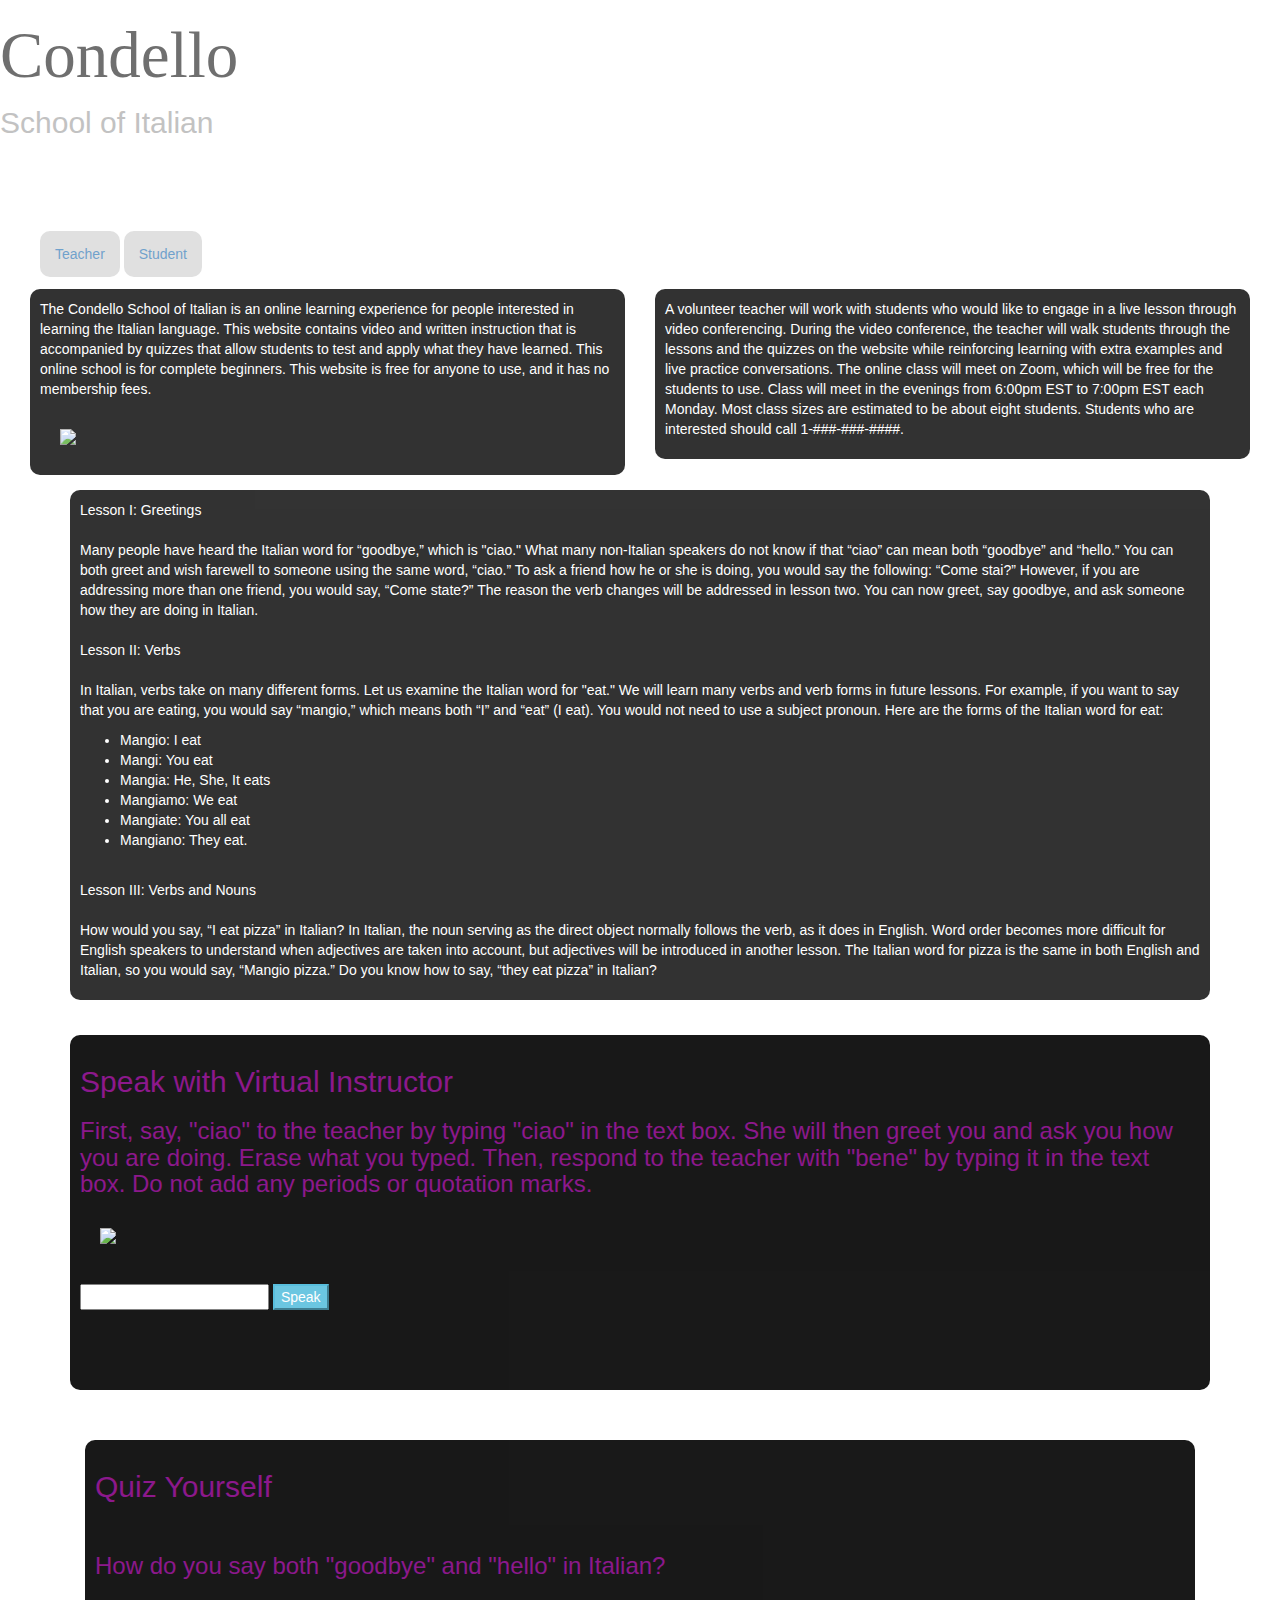
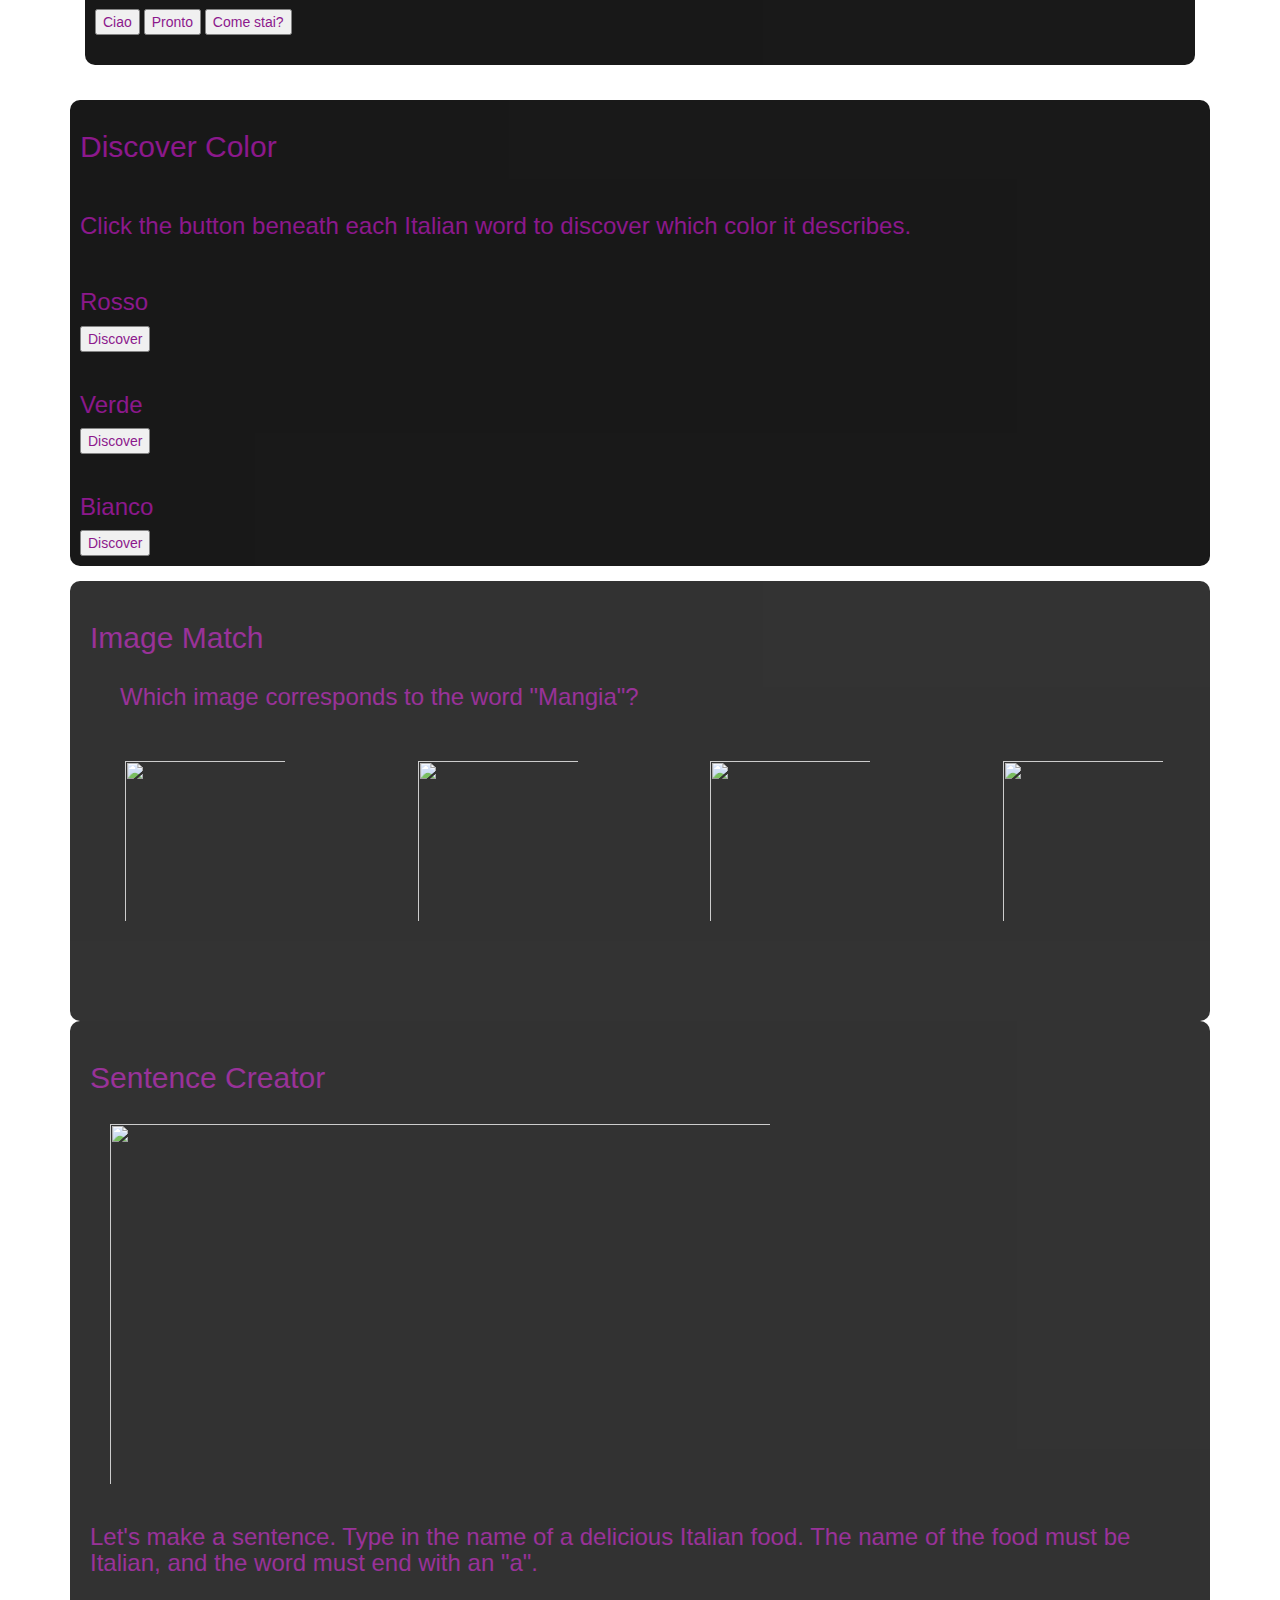
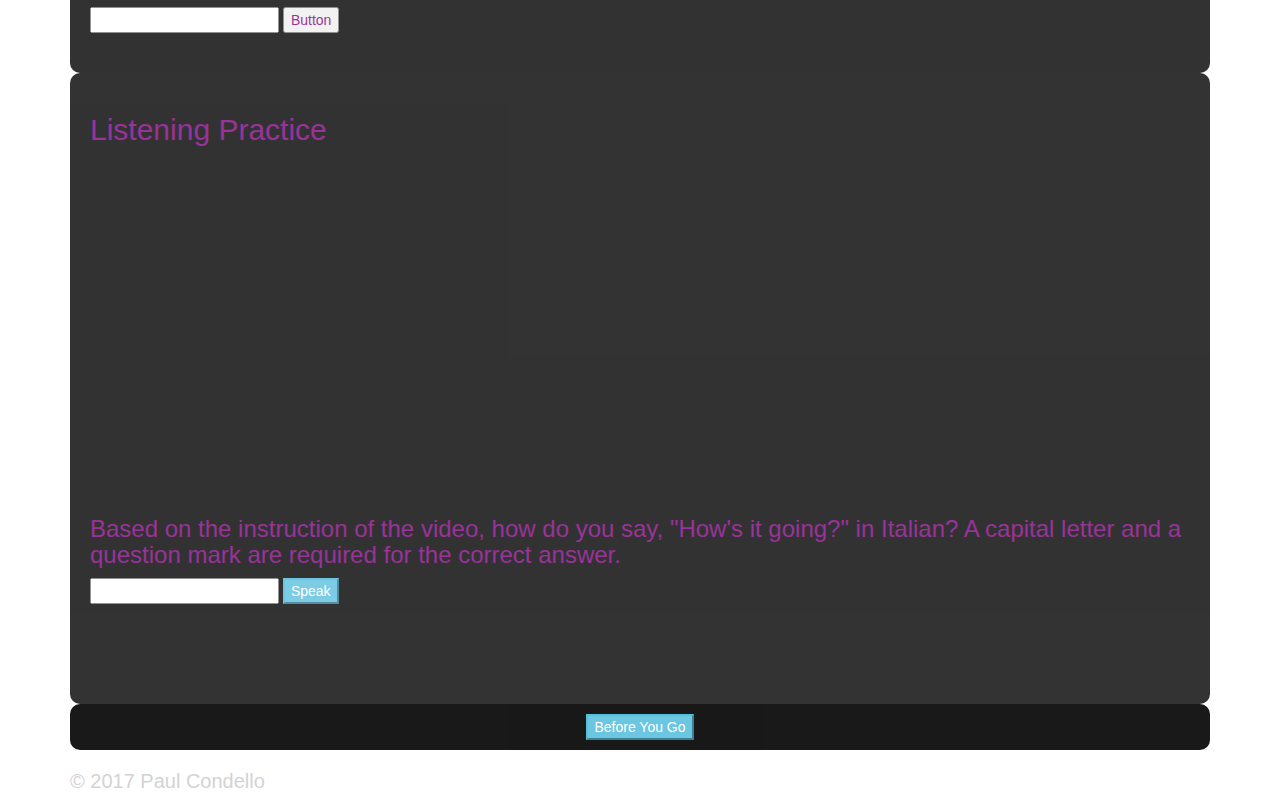
==== studentpage.html @ 4e6938ff "Update studentpage.html" ====
<!DOCTYPE html>
<html>
<head>
<link rel = "stylesheet" href = "https://maxcdn.bootstrapcdn.com/bootstrap/3.3.7/css/bootstrap.min.css">
<link rel = "stylesheet" href ="css/studentpageStyle.css">
<script src = "virtual.js"></script>
<script src = "responses.js"></script>
</head>
<!--Background -->
<body background = "http://maxpixel.freegreatpicture.com/static/photo/1x/Venezia-Italy-Venice-Carnival-Venetian-Mask-Mask-1984724.jpg" >

<!--Title-->
<h1>Condello</h1>

<p style = 
"font-size: 30px; color: darkgrey; opacity: .7; margin-bottom: 100px"> 
School of Italian</p>

<!--Menu-->
<ul id = "menu" style = "margin-bottom: 25px">
<li><a href="index.html">Teacher</a></li>
<li><a href="studentpage.html">Student</a></li>
</ul>

<!--Intro and Bootstrap-->
<div class = "container-fluid">

<div class = "col-xs-6">
<div class = "intro">

<p> The Condello School of Italian is an online learning experience for people interested in learning the Italian language.  
This website contains video and written instruction that is accompanied by quizzes that allow students to test and apply what 
they have learned.  This online school is for complete beginners.  This website is free for anyone to use, and it has no membership 
fees.  </p> <img src = "https://www.goodfreephotos.com/albums/italy/venice/canals-of-venice-at-dusk.jpg" class="img-responsive" />
</div>
</div>

<!--Second Part of Intro-->
<div class = "col-xs-6"> 
<div class = "intro">
<p>A volunteer teacher will work with students who would like to engage in a live lesson through video conferencing.  During the 
video conference, the teacher will walk students through the lessons and the quizzes on the website while reinforcing learning with 
extra examples and live practice conversations.  The online class will meet on Zoom, which will be free for the students to use.  
Class will meet in the evenings from 6:00pm EST to 7:00pm EST each Monday.  Most class sizes are estimated to be about eight students. 
Students who are interested should call 1-###-###-####. </p>

</div>
</div>

<!--Maine Section-->
<div class ="container">
<div class= "row">
<div class ="col-xs-12">
<div class = "main">
<p>
Lesson I: Greetings<br><br>

Many people have heard the Italian word for “goodbye,” which is "ciao."  What many non-Italian speakers do not know if that 
“ciao” can mean both “goodbye” and “hello.” You can both greet and wish farewell to someone using the same word, “ciao.” 
To ask a friend how he or she is doing, you would say the following: “Come stai?” However, if you are addressing more than one friend, 
you would say, “Come state?”  The reason the verb changes will be addressed in lesson two.  You can now greet, say goodbye, and 
ask someone how they are doing in Italian.
<br><br>
Lesson II: Verbs<br><br>
In Italian, verbs take on many different forms.  Let us examine the Italian word for "eat."  We will learn many verbs and verb forms in 
future lessons. For example, if you want to say that you are eating, you would say “mangio,” which means both “I” and “eat” 
(I eat).  You would not need to use a subject pronoun.  Here are the forms of the Italian word for eat:
<ul>
<li>Mangio: I eat</li>
<li>Mangi: You eat</li>
<li>Mangia: He, She, It eats</li>
<li>Mangiamo: We eat</li>
<li>Mangiate: You all eat</li>
<li>Mangiano: They eat. </li>
</ul>
<br>
<p>
Lesson III: Verbs and Nouns<br><br>
How would you say, “I eat pizza” in Italian?  In Italian, the noun serving as the direct object normally follows the verb, as it does
in English.  Word order becomes more difficult for English speakers to understand when adjectives are taken into account, but adjectives
will be introduced in another lesson.  The Italian word for pizza is the same in both English and Italian, so you would say, “Mangio
pizza.”  Do you know how to say, “they eat pizza” in Italian?
</p>
</div>

<br>
  
<!--Add Virtual Teacher-->  
<div class = "virtualBackground">  
<h2>Speak with Virtual Instructor</h2>
<h3>First, say, "ciao" to the teacher by typing "ciao" in the text box.  She will then greet you and ask you how you are doing.  
Erase what you typed.  Then, respond to the teacher with "bene" by typing it in the text box. Do not add any periods or quotation 
marks. </h3>
<img src = "http://www.fadedindustry.com/wp-content/uploads/2013/10/venetian-masks-640x360.jpg">
<br><br>
<input type = "text" id = "speakItalian">
<button class = "btn-info" onclick = "italianTeacher()">Speak</button> 
<br><br>
<p class = "responseSpace" id = "italianResponse"></p> 
<br><br>  
</div>  
  
<br>
 
<!--Quizz-->
<div class = "quiz">
<h2>Quiz Yourself</h2>
<br>
<h3> How do you say both "goodbye" and "hello" in Italian? </h3>
<br>
<button onclick = "correct()">Ciao</button>
<button onclick = "incorrect()">Pronto</button>
<button onclick = "incorrect()">Come stai?</button>  
<h2 id = "quizoneresponse"></h2>  
</div> 

<br>  

<!--Discover Color-->
<div class ="display">
<h2>Discover Color</h2>
<br>
<h3>Click the button beneath each Italian word to discover which color it describes.</h3>
<br>
 
<h3 id = "rosso"> Rosso</h3>
<button onclick = "colorDisplay()"> Discover </button>
  
<br><br>
 
<h3 id ="verde"> Verde</h3>
<button onclick = "colorDisplay2()"> Discover </button>

<br><br>
  
<h3 id ="bianco"> Bianco</h3>
<button onclick = "colorDisplay3()"> Discover </button>
</div> 
  
<!--Image Match App-->

<!--Add app background-->
<div class = "matchBackground">

<!--Implement Bootstrap-->
<h2 class= "matchAppHead" >  Image Match  </h2>
<h3 class ="matchApp"> Which image corresponds to the word "Mangia"?  </h3>

<div class = "container">
<div class = "row">

<!--Image Option I-->
<div class ="col-md-3">
<img src = "https://c1.staticflickr.com/5/4074/4894709118_d04583a76a_b.jpg" 
onclick ="rightImage()" class = "imageShave" width = "200" height = "200">
</div>

<!--Image Option II-->
<div class ="col-md-3">
<img src = "https://encrypted-tbn0.gstatic.com/images?q=tbn:ANd9GcR8nucgeQ3sptm8v2R2XrAvJeRznwWcS06y8Vkl75nxJdYUMI-sYg" 
onclick ="wrongImage()" class = "imageShave" width = "200" height = "200">
</div>

<!--Image Option III-->
<div class ="col-md-3">
<img src = "https://upload.wikimedia.org/wikipedia/en/f/fb/Vespa_sprint_150.jpg" 
onclick ="wrongImage()" class = "imageShave" width = "200" height = "200">
</div>

<!--Image Option IV-->
<div class ="col-md-3">
<img src = "https://upload.wikimedia.org/wikipedia/commons/6/6a/Alberobello_trulli.JPG"  
onclick ="wrongImage()" class = "imageShave" width = "200" height = "200">
</div>

</div> <!--div for row-->
</div><!--div for container-->

<!--Display answer-->
<h2 class ="matchApp" id = "answer" ></h2>

</div><!--div for background-->

<!--End of Image Match app-->  
  
  
<!--Sentence Creator-->
<div class = "sentenceCBack">

<!--Heading-->
<h2>Sentence Creator</h2>

<!--Add image-->
<img src = "https://upload.wikimedia.org/wikipedia/commons/thumb/1/10/Hot_pizza.jpg/1024px-Hot_pizza.jpg" width="700" height = "400">

<!--Add instructions-->
<h3>Let's make a sentence.  Type in the name of a delicious Italian food.  The name of the food must be Italian, and the word must end with an "a".</h3>

<br>

<!--Create element to accept input-->
<input type = "text" id = "foodInput"></input>

<button onclick = "sentenceCreation()">Button</button>

<br>

<!--Display answer-->
<h3 id = "answerConnect"></h3>

</div>

<!--End of Sentence Match app-->

 <!--Add Listening Practice app-->
<div class = "videoCenter2">

<!--Add heading-->
<h2>Listening Practice</h2>
<br>
<iframe  width="560" height="315" src="https://www.youtube.com/embed/7b-ij97TsVQ" frameborder="0" allowfullscreen></iframe>

<!--Add instructions-->
<h3>Based on the instruction of the video, how do you say, "How's it going?" in Italian?
A capital letter and a question mark are required for the correct answer.</h3>

<!--Add an input box-->
<input type = "text" id = "speakItalian2">
<button class = "btn-info" onclick = "italianTeacher2()">Speak</button> 
<br><br>

<!--Display answer-->
<h2 class = "responseSpace" id = "italianResponse2"></h2> 
<br><br>  
</div>

<!--End of Listening Practice app--> 
  
<!--Before You Go-->  
<div class =" displayButton">
<button class ="btn-info" onclick = "beforeYouGo()">Before You Go</button>
</div>   
  
<!--Add footer.-->
<h2 id = "container5" style = "color: lightgrey; font-size: 20px"> &copy 2017 Paul Condello</h2>   
  
</body>
</html>
---- css/studentpageStyle.css ----
a:link{
  text-decoration:none;
}

a:hover{
  color:purple;
}

ul#menu li {
  display: inline;
  background-color:lightgrey;
  border-radius: 10px;
  text-decoration:none;
  color:black;  
  opacity: .7;
  padding: 15px;
  
}

h1  { 
    opacity: .7;
    font-family: Garamond;
    font-size: 65px;  
    }
    
.intro {
        background-color: black;
        color: white;
        opacity: .8;
        border-radius: 10px;  
        padding: 10px;
        margin-bottom: 15px;
}

img {
  border-radius: 10px;
  padding: 20px;  
}

.main {
        background-color: black;
        color: white;
        opacity: .8;
        border-radius: 10px;  
        padding: 10px;  
        margin-bottom: 15px;     
}

.quiz {
        background-color: black;
        color: purple;
        opacity: .9;
        border-radius: 10px;  
        padding: 10px; 
        margin:15px;
        
}

.virtualBackground {
        background-color: black;
        color: purple;
        opacity: .9;
        border-radius: 10px;  
        padding: 10px;
        margin-bottom: 15px;
}

.display {
        background-color: black;
        color: purple;
        opacity: .9;
        border-radius: 10px;  
        padding: 10px;
        margin-bottom: 15px;
}

.displayButton {
        text-align: center;
        display: block;
        width: 100%;
        background-color: black;
        color: purple;
        opacity: .9;
        border-radius: 10px;  
        padding: 10px;
        margin-bottom: 15px;
}

.matchApp {
        padding: 20px;          
        color:purple;
        margin: 10px;
}

.matchAppHead {         
        color:purple;
}

.imageShave {
        border-radius: 10px;
}

.matchBackground {
        background-color: black;
        opacity: .8;
        padding: 20px;
        border-radius: 10px;
}
.sentenceCBack {
        color: purple;
        background-color: black;
        opacity: .8;
        padding: 20px;
        border-radius: 10px;
}

.videoCenter2 {
        display: block;
        color: purple;
        margin: 0 auto; 
        padding: 20px; 
        background-color: black;
        opacity: .8;
        padding: 20px;
        border-radius: 10px;
}
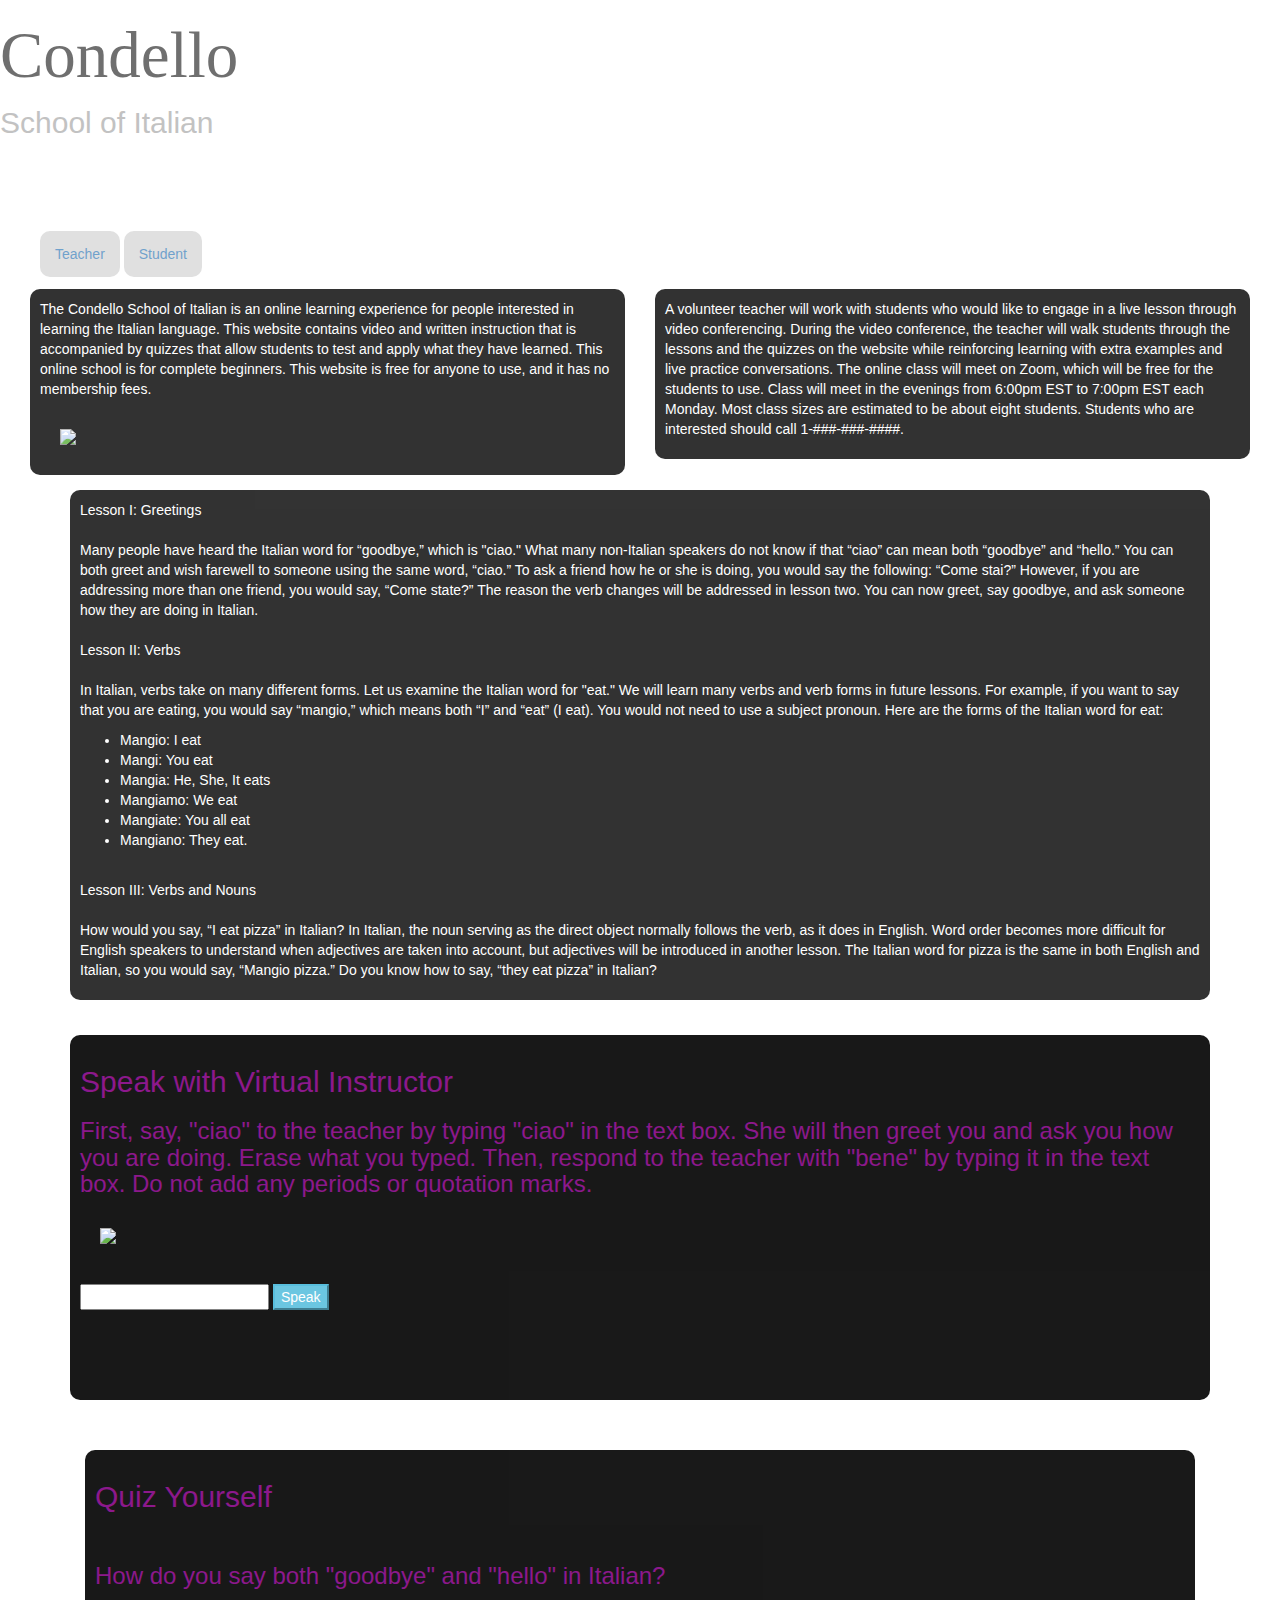
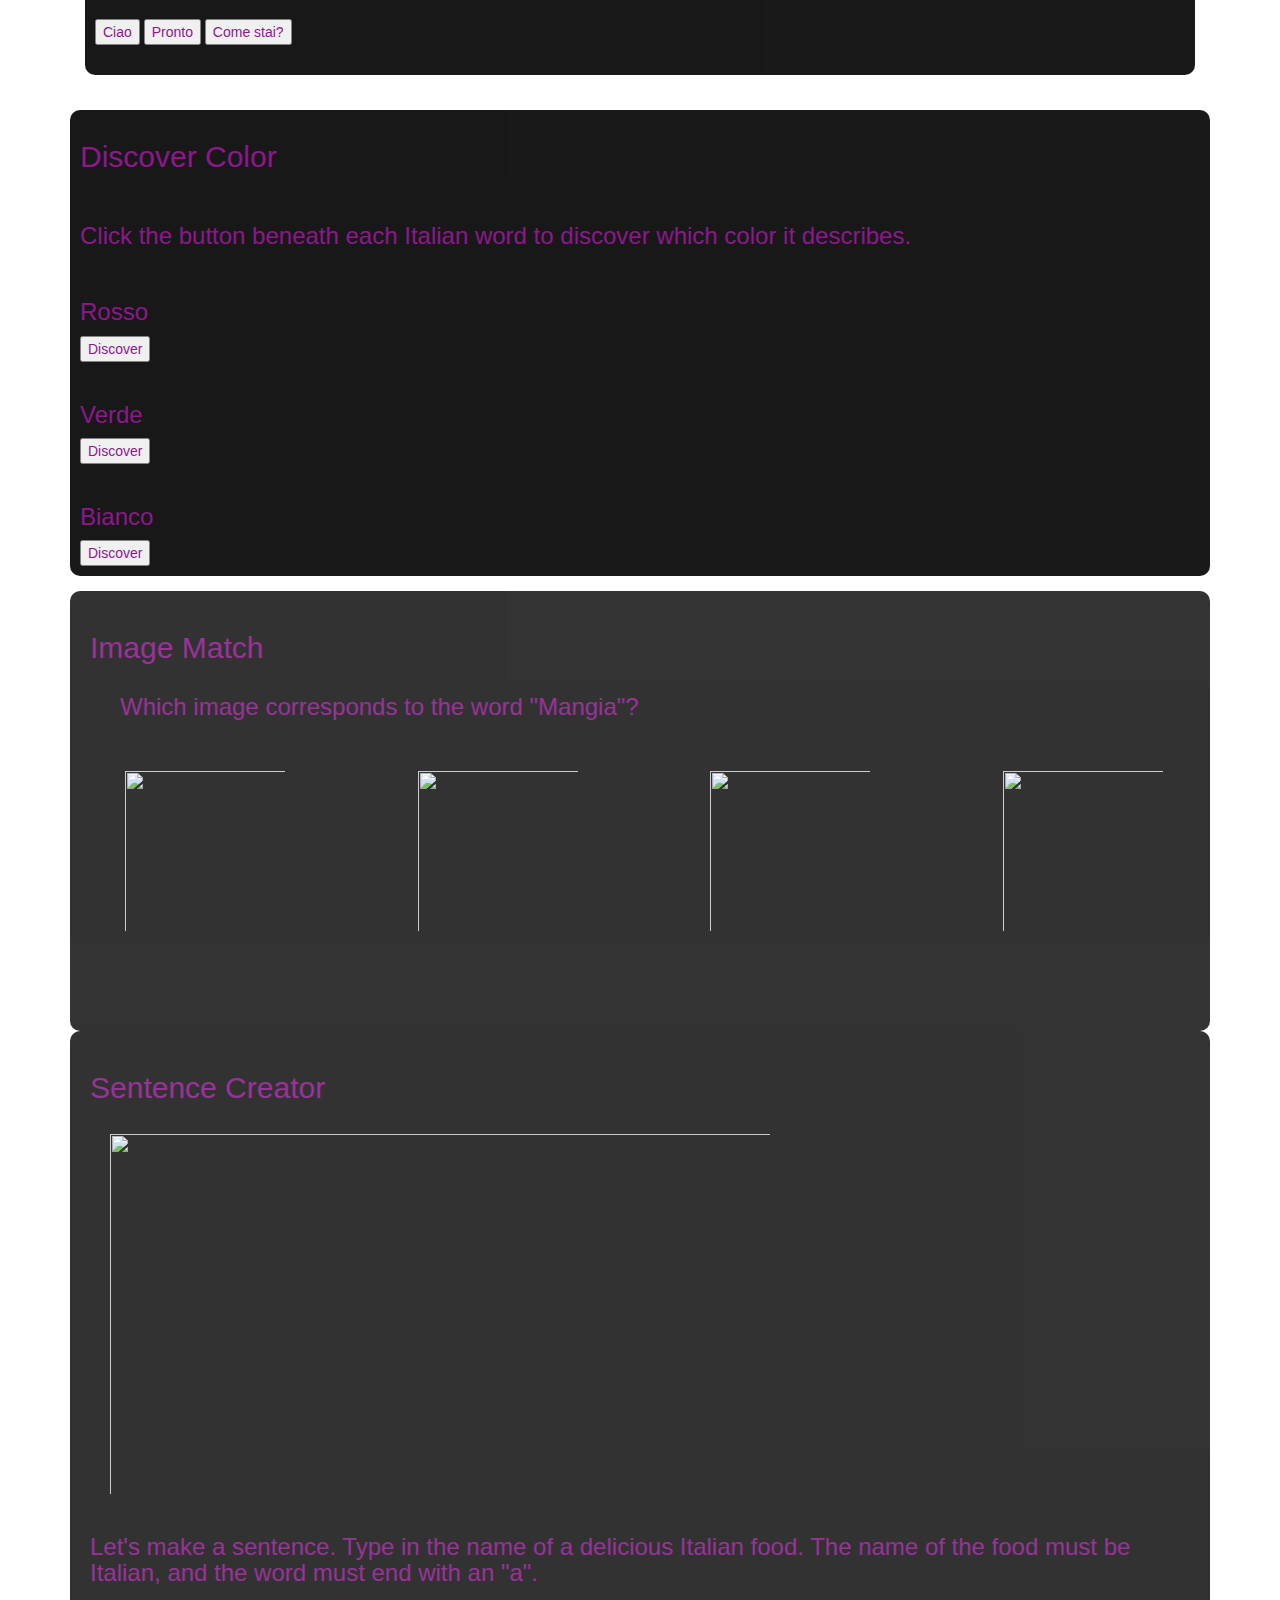
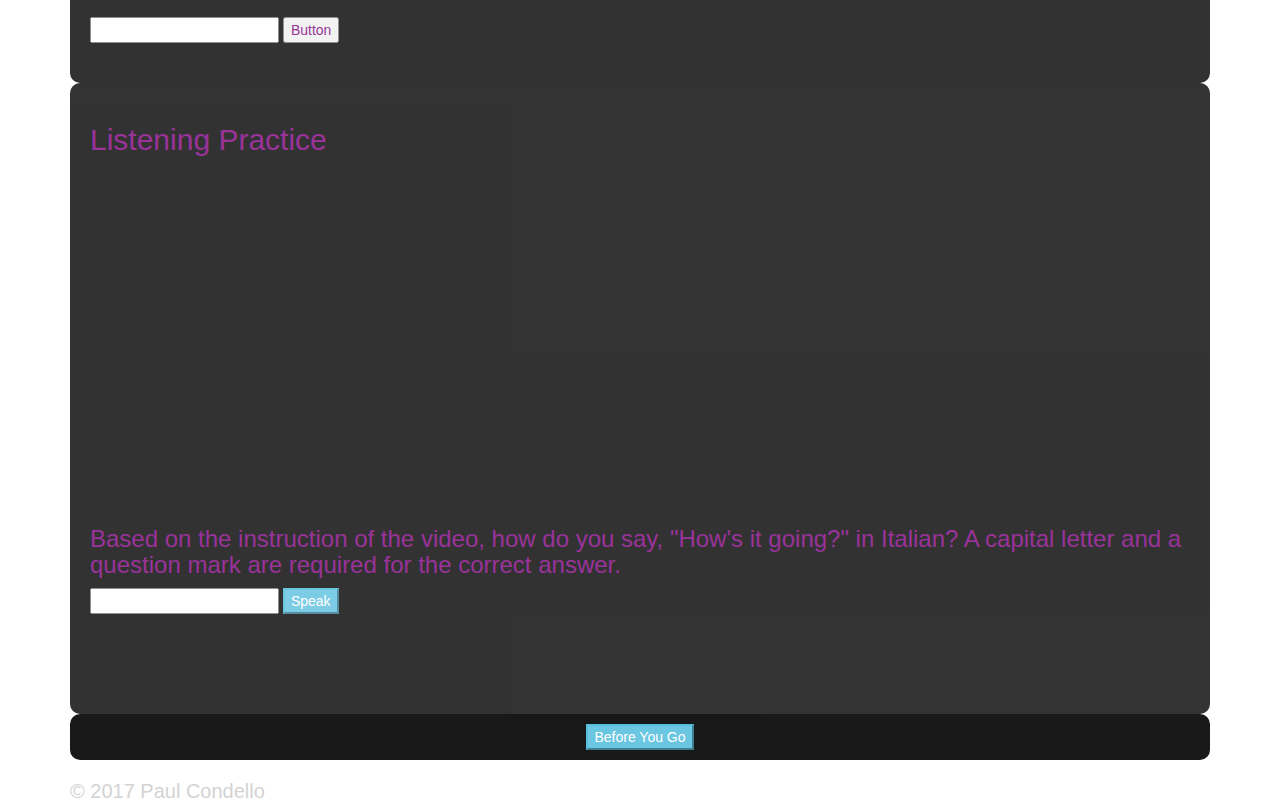
==== commit 7831f188: "Update studentpage.html" ====
--- a/studentpage.html
+++ b/studentpage.html
@@ -96,7 +96,7 @@
 <input type = "text" id = "speakItalian">
 <button class = "btn-info" onclick = "italianTeacher()">Speak</button> 
 <br><br>
-<p class = "responseSpace" id = "italianResponse"></p> 
+<h3 class = "responseSpace" id = "italianResponse"></h3> 
 <br><br>  
 </div>  
   
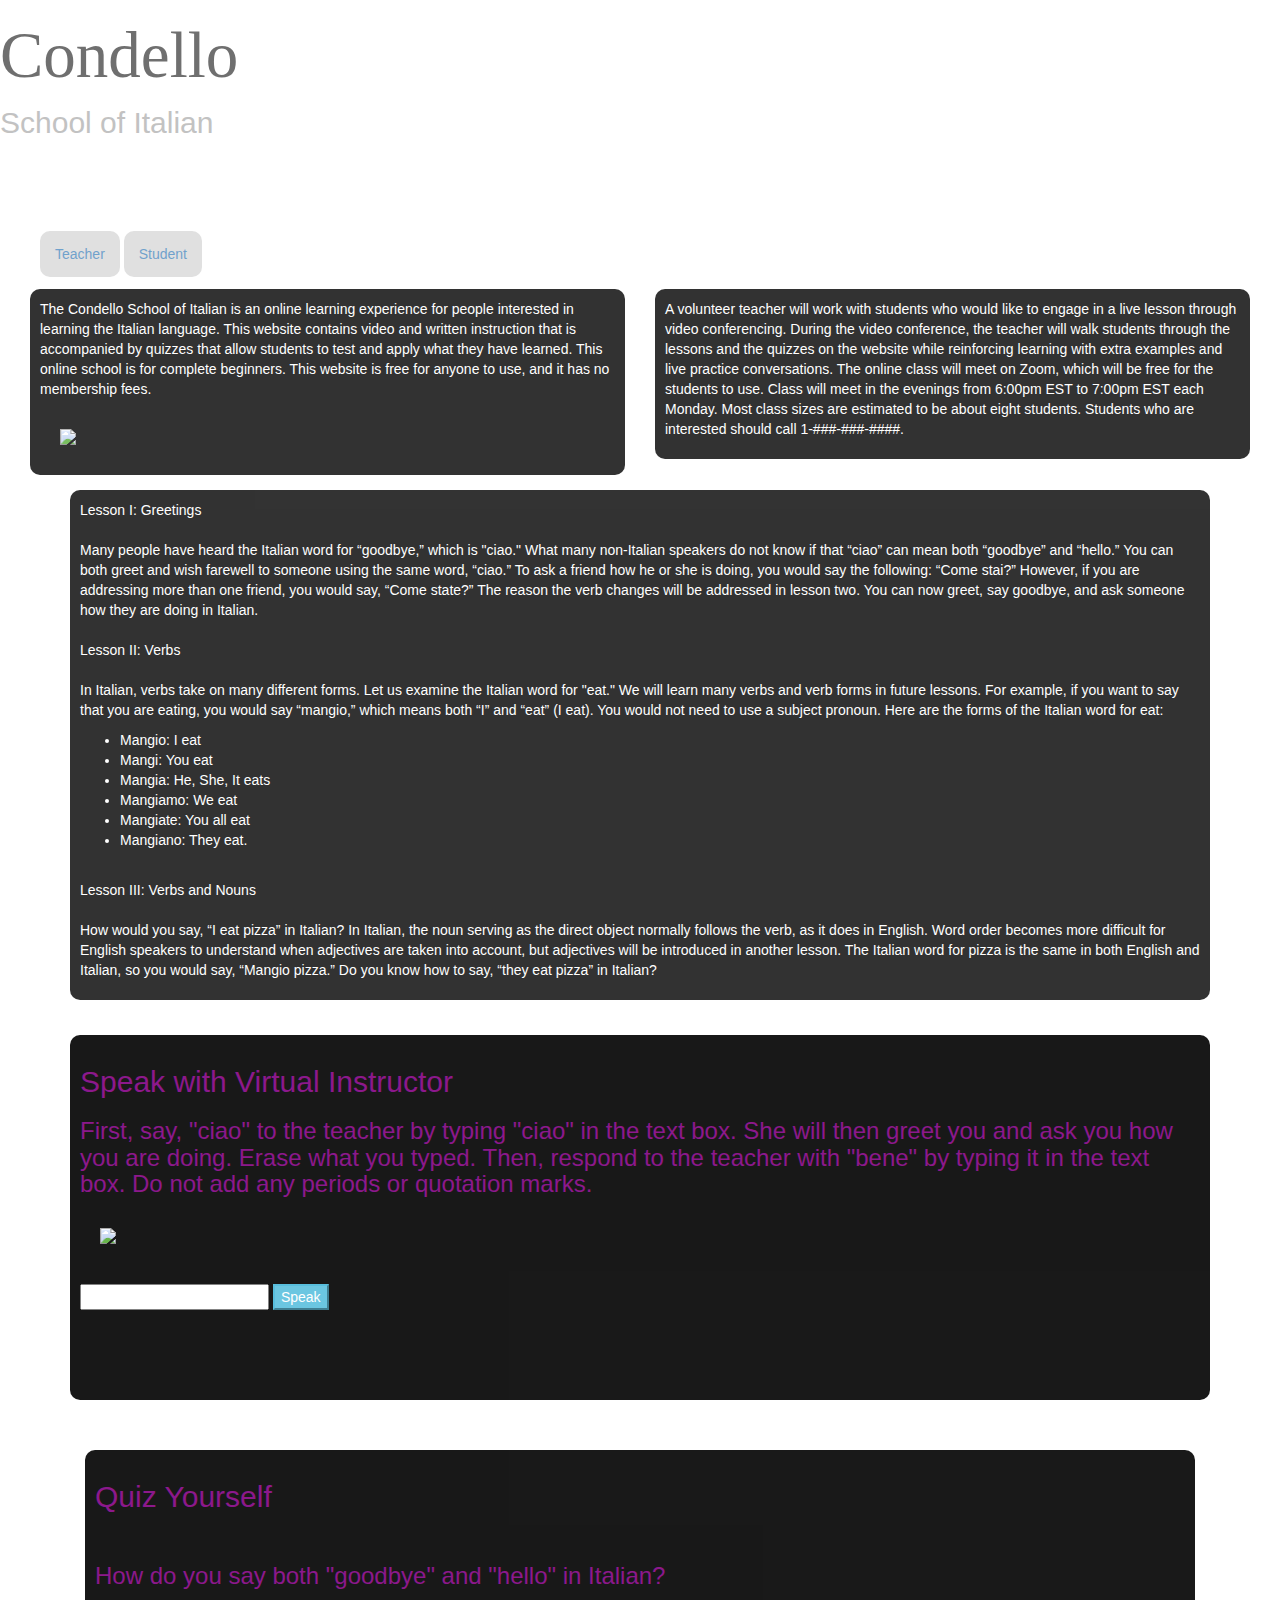
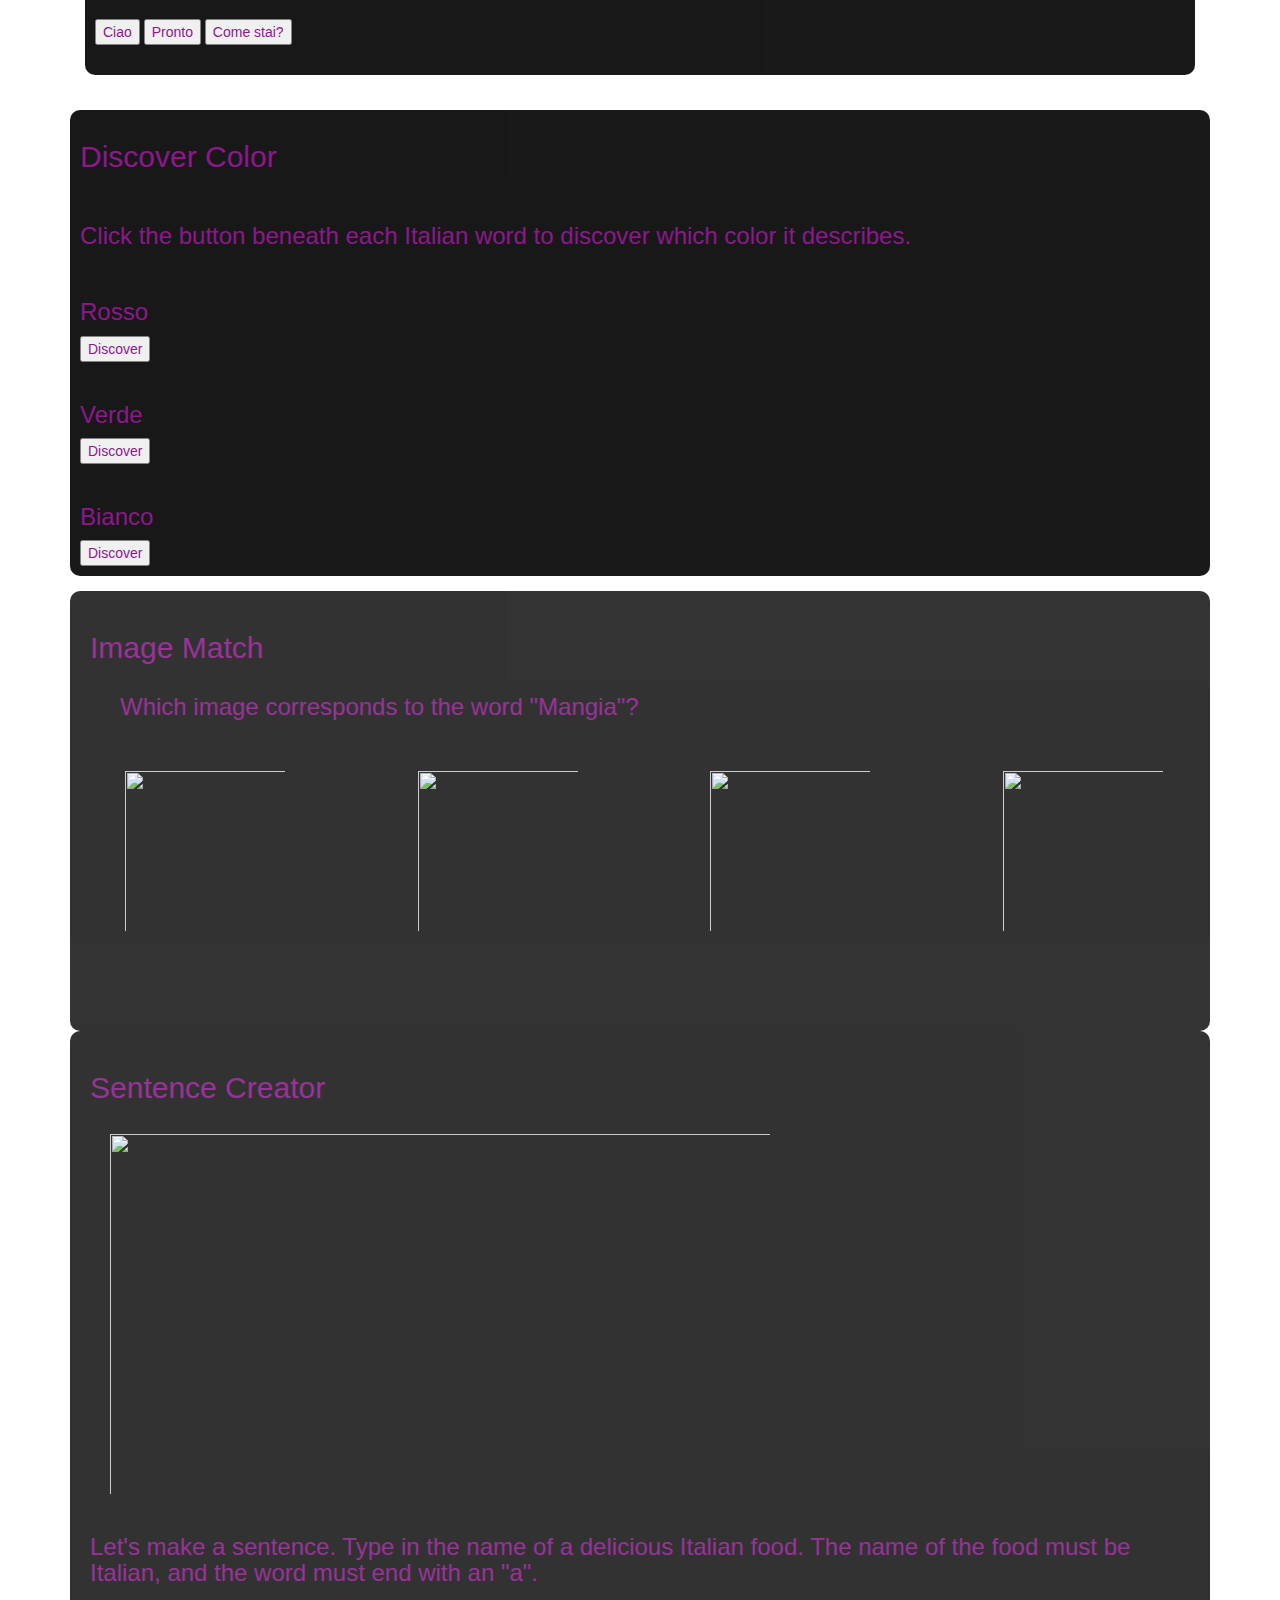
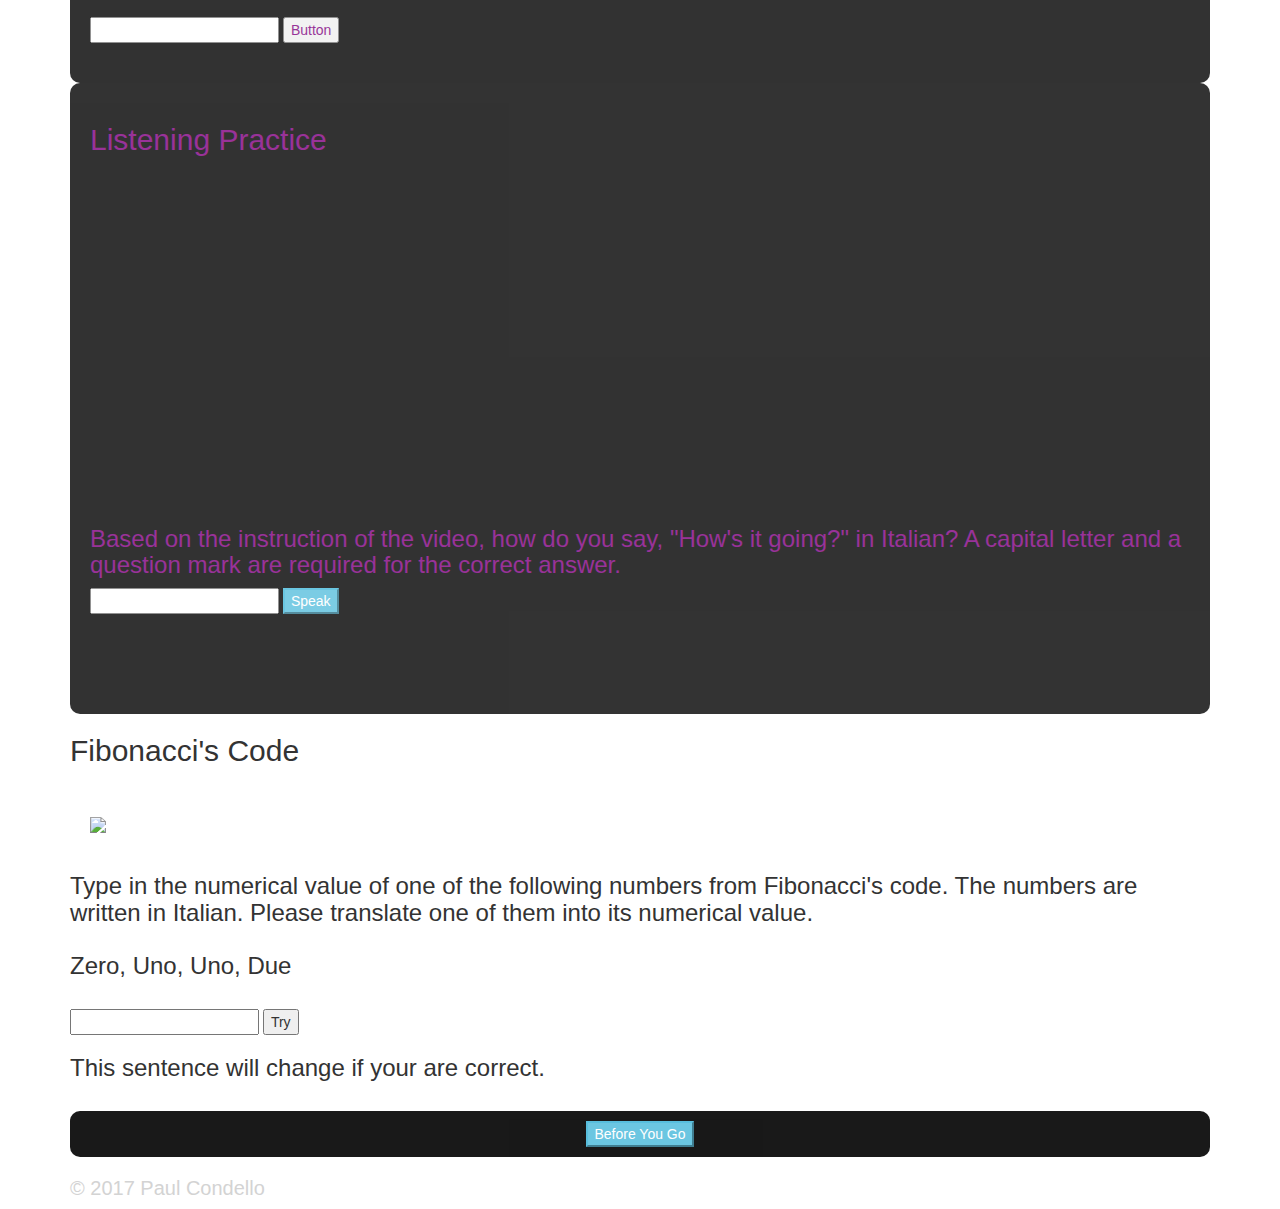
==== commit 3ebd19a9: "Update studentpage.html" ====
--- a/studentpage.html
+++ b/studentpage.html
@@ -236,6 +236,34 @@
 
 <!--End of Listening Practice app--> 
   
+ 
+<!--Add Fibonacci's Code app-->
+<div class = "fibonacciBackground">
+<h2>Fibonacci's Code</h2>
+
+<br>
+
+<!--Add image-->
+<img src = "http://faculty.evansville.edu/ck6/bstud/fibo.jpg">
+
+<!--Add instructions-->
+<h3>Type in the numerical value of one of the following numbers from Fibonacci's code.  The numbers are written in Italian. Please translate one of them into its numerical value.<br><br>Zero, Uno, Uno, Due</h3>
+
+<br>
+
+<!--Add input receiver-->
+<input type = "text" id = "receiver">
+<button onclick = "activate()">Try</button>
+<br>
+<!--Display output-->
+<h3 id = "rightNumber">This sentence will change if your are correct.</h3>
+
+<br>
+
+</div>
+
+<!--End of Fibonacci's Code app-->
+  
 <!--Before You Go-->  
 <div class =" displayButton">
 <button class ="btn-info" onclick = "beforeYouGo()">Before You Go</button>
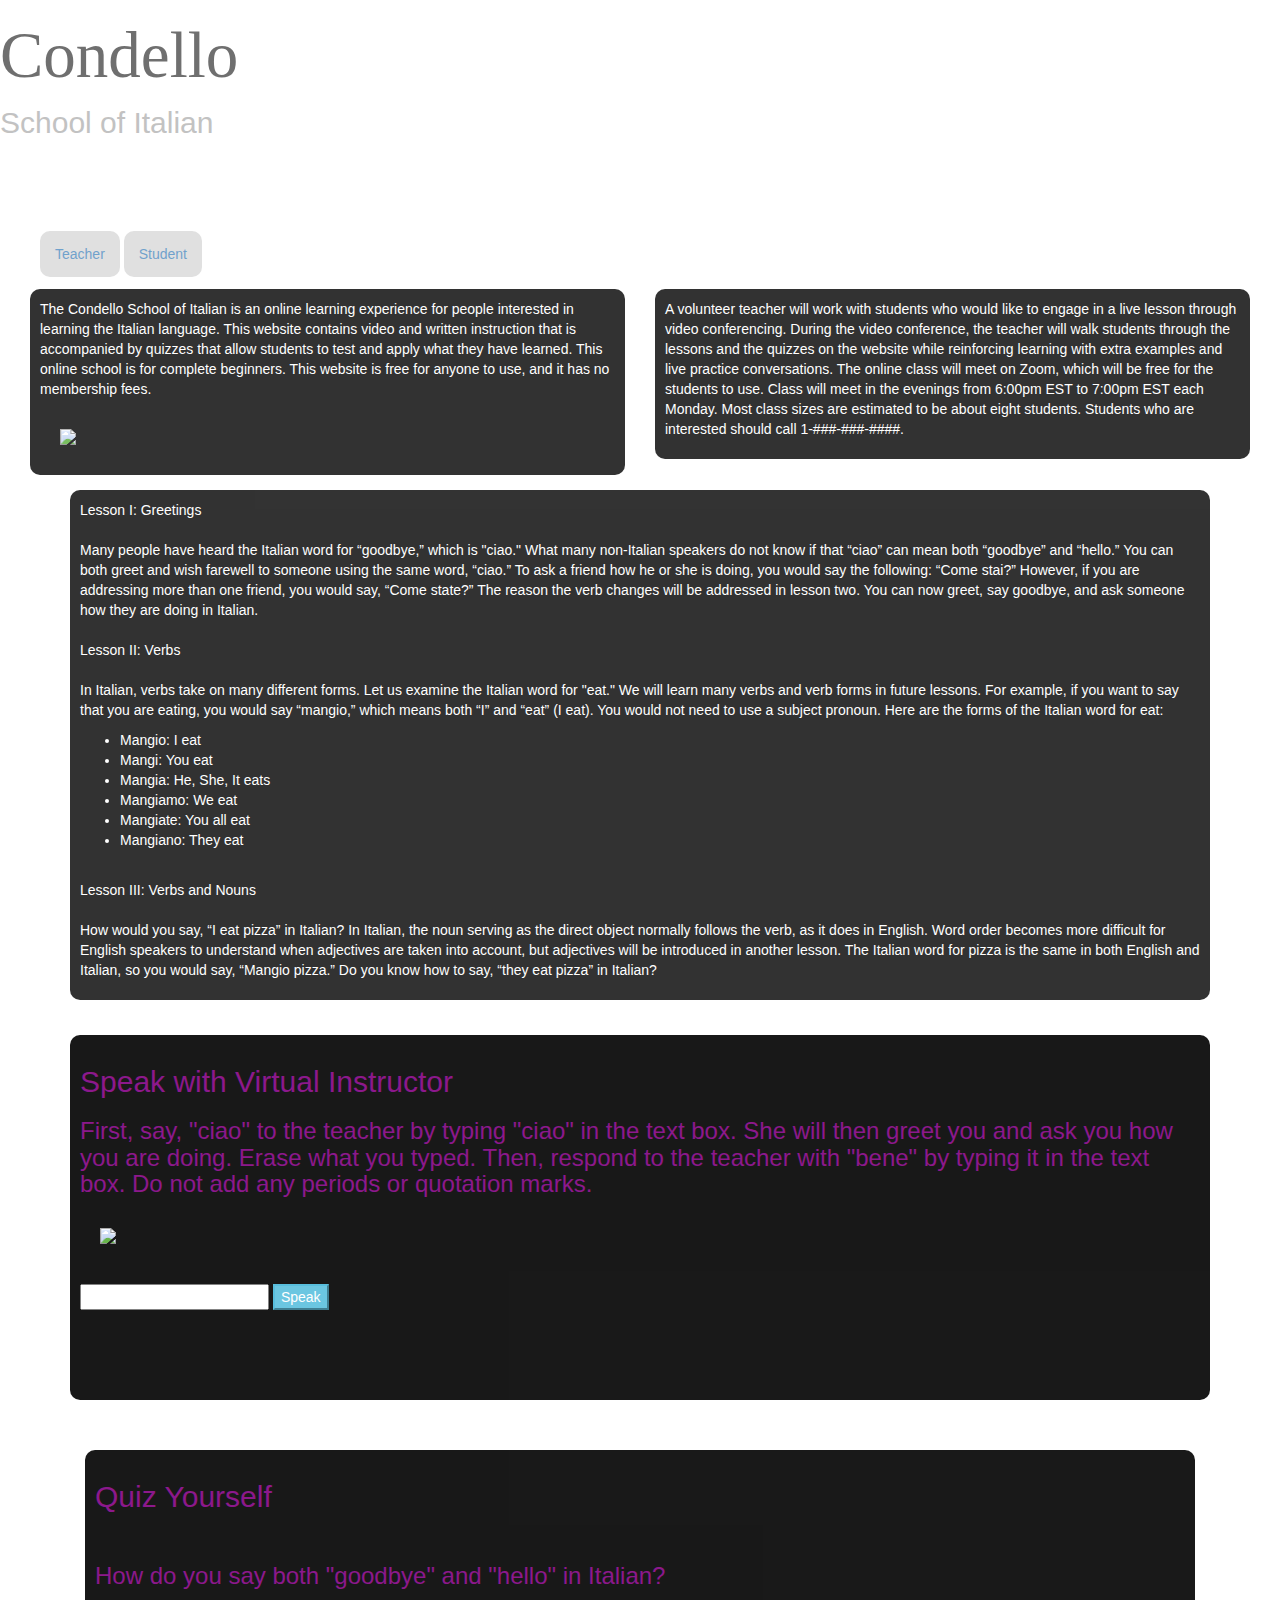
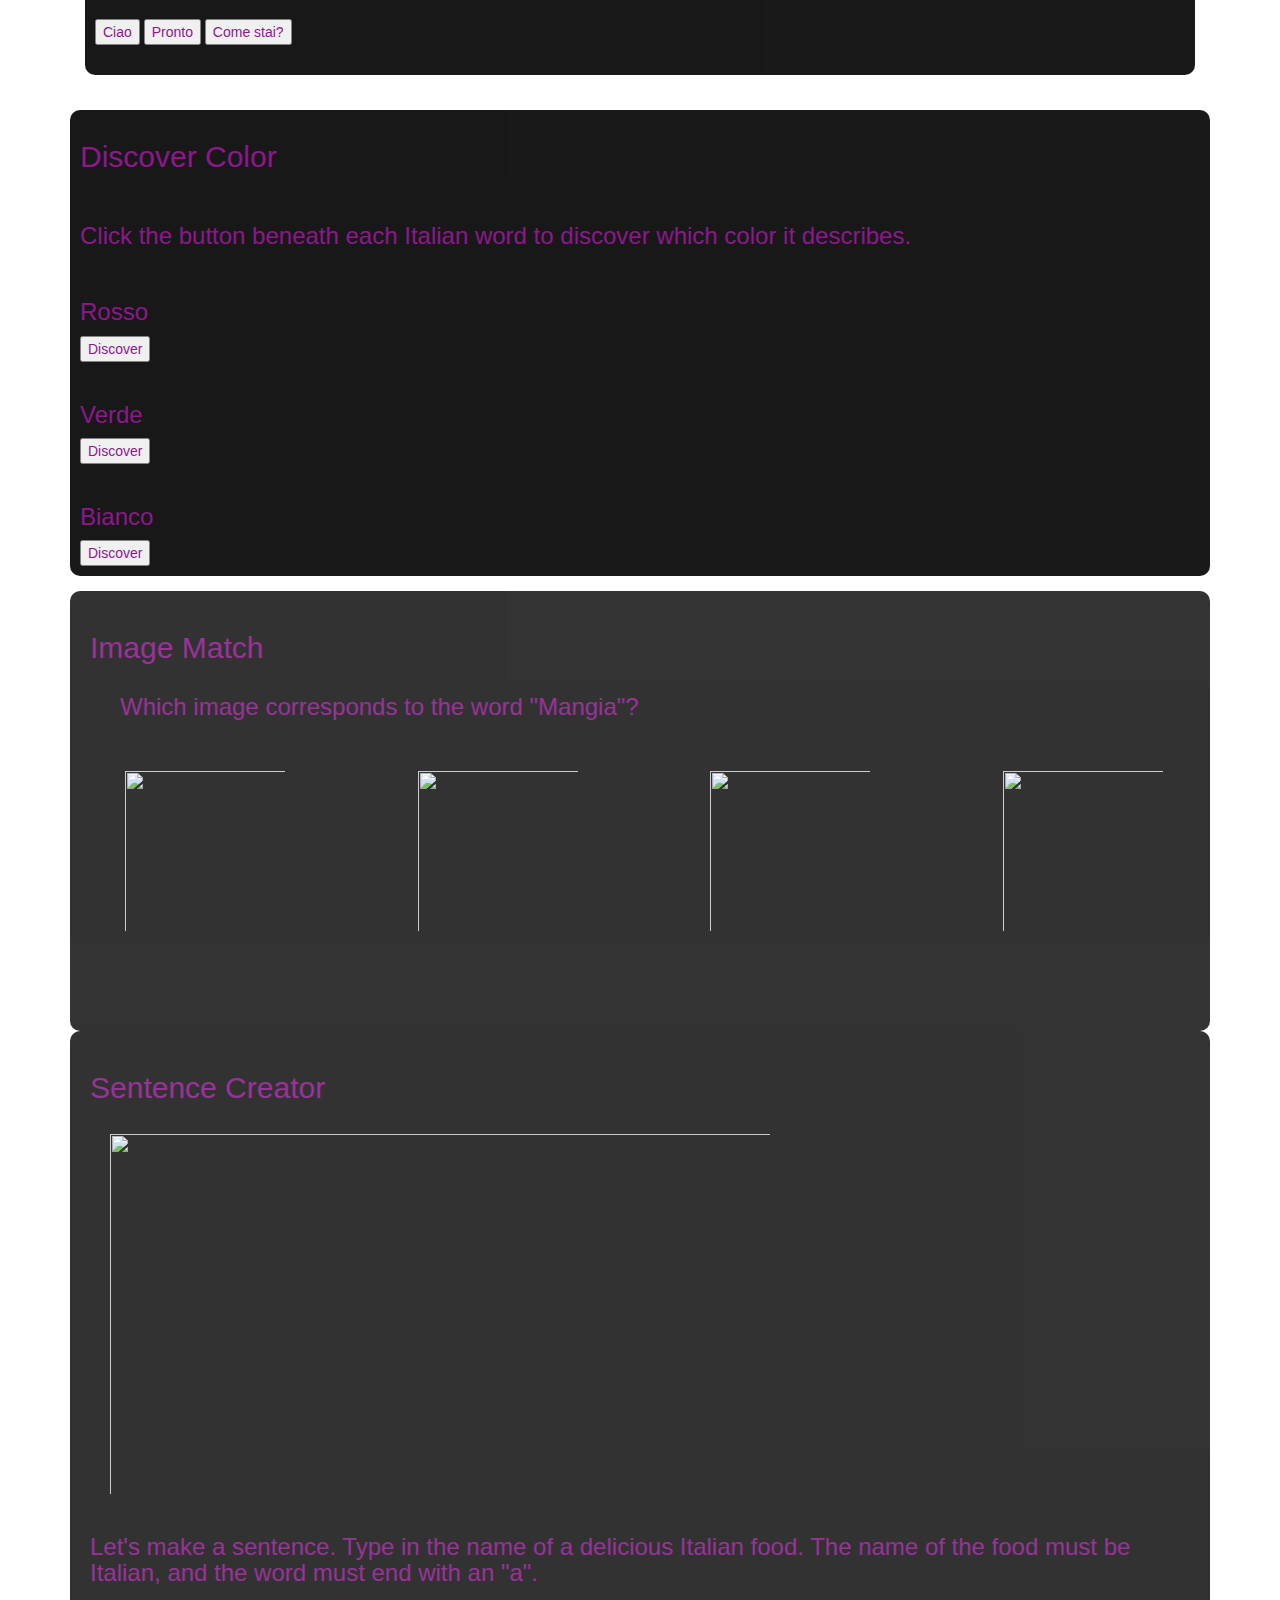
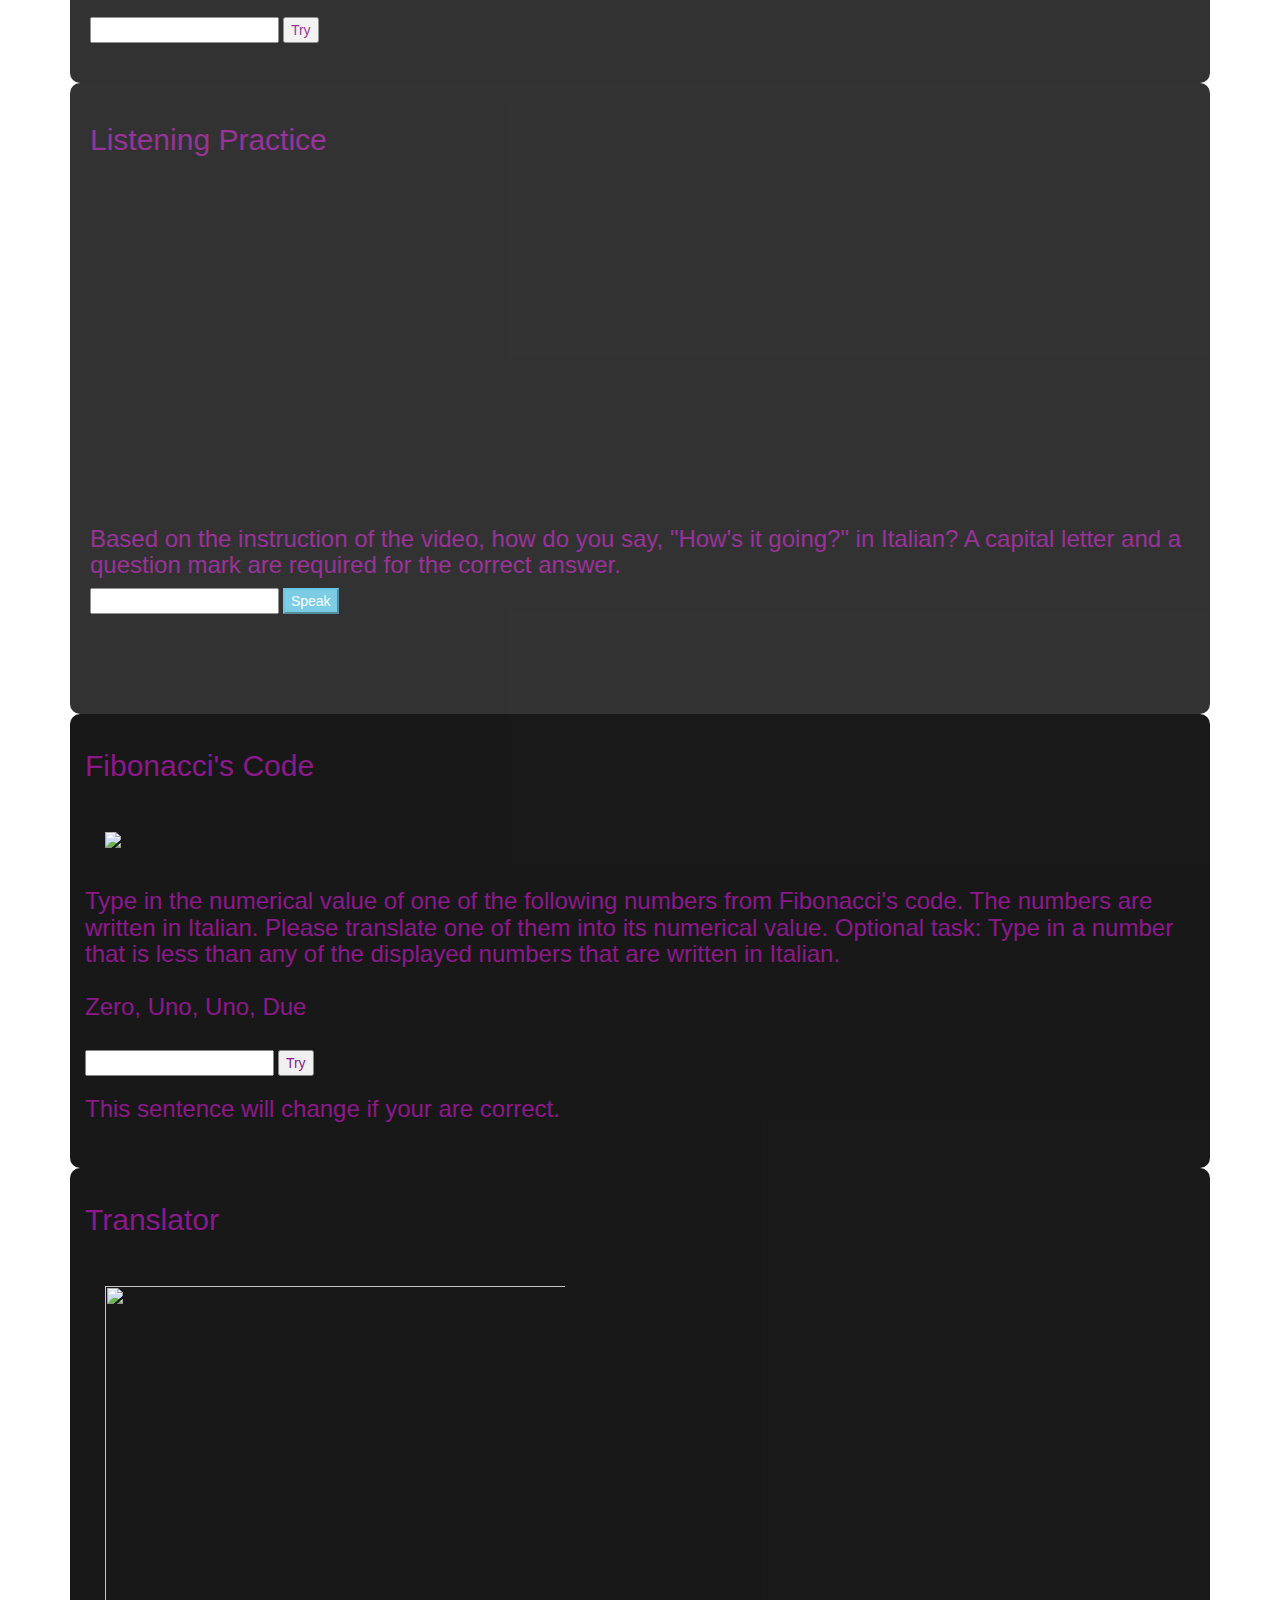
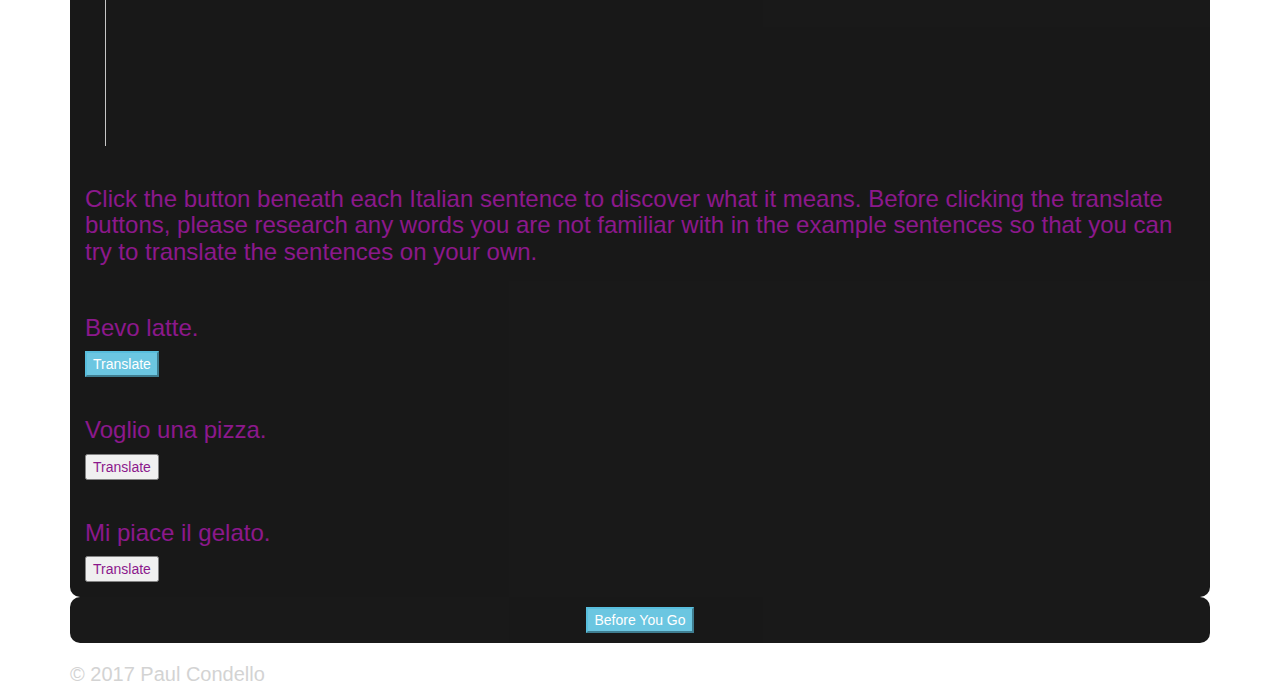
==== commit ebc8e40d: "Update studentpage.html" ====
--- a/studentpage.html
+++ b/studentpage.html
@@ -71,7 +71,7 @@
 <li>Mangia: He, She, It eats</li>
 <li>Mangiamo: We eat</li>
 <li>Mangiate: You all eat</li>
-<li>Mangiano: They eat. </li>
+<li>Mangiano: They eat </li>
 </ul>
 <br>
 <p>
@@ -201,7 +201,7 @@
 <!--Create element to accept input-->
 <input type = "text" id = "foodInput"></input>
 
-<button onclick = "sentenceCreation()">Button</button>
+<button onclick = "sentenceCreation()">Try</button>
 
 <br>
 
@@ -247,7 +247,9 @@
 <img src = "http://faculty.evansville.edu/ck6/bstud/fibo.jpg">
 
 <!--Add instructions-->
-<h3>Type in the numerical value of one of the following numbers from Fibonacci's code.  The numbers are written in Italian. Please translate one of them into its numerical value.<br><br>Zero, Uno, Uno, Due</h3>
+<h3>Type in the numerical value of one of the following numbers from Fibonacci's code.  The numbers are written in Italian. 
+Please translate one of them into its numerical value. Optional task: Type in a number that is less than any of the displayed
+numbers that are written in Italian.<br><br>Zero, Uno, Uno, Due</h3>
 
 <br>
 
@@ -263,6 +265,40 @@
 </div>
 
 <!--End of Fibonacci's Code app-->
+  
+<!--Translator-->
+<div class ="translatorBackground">
+<h2>Translator</h2>
+
+<br>
+
+<!--Add image.-->
+<img src = "http://www.publicdomainpictures.net/pictures/80000/velka/italian-gelato-ice-cream.jpg" width = "500" height = "500">
+
+<br>
+
+<!--Add instructions.-->
+<h3>Click the button beneath each Italian sentence to discover what it means. Before clicking the translate buttons, please research any words you are not familiar with in the example sentences so that you can try to translate the sentences on your own.</h3>
+<br>
+ 
+<!--First Italian sentence-->
+<h3 id = "latte"> Bevo latte. </h3>
+<button class ="btn-info" onclick = "sentenceDisplay()"> Translate </button>
+  
+<br><br>
+ 
+<!--Second Italian sentence-->
+<h3 id ="pizza"> Voglio una pizza. </h3>
+<button onclick = "sentenceDisplay2()"> Translate </button>
+
+<br><br>
+
+<!--Third Italian sentence-->
+<h3 id ="gelato"> Mi piace il gelato. </h3>
+<button onclick = "sentenceDisplay3()"> Translate </button>
+</div> 
+
+<!--End of Translator app-->  
   
 <!--Before You Go-->  
 <div class =" displayButton">
--- a/css/studentpageStyle.css
+++ b/css/studentpageStyle.css
@@ -124,3 +124,19 @@
         padding: 20px;
         border-radius: 10px;
 }
+
+.fibonacciBackground {
+        background-color: black;
+        opacity: .9;
+        padding: 15px;
+        border-radius: 10px;
+        color: purple;
+}
+
+.translatorBackground {
+        background-color: black;
+        opacity: .9;
+        padding: 15px;
+        border-radius: 10px;
+        color: purple;
+}
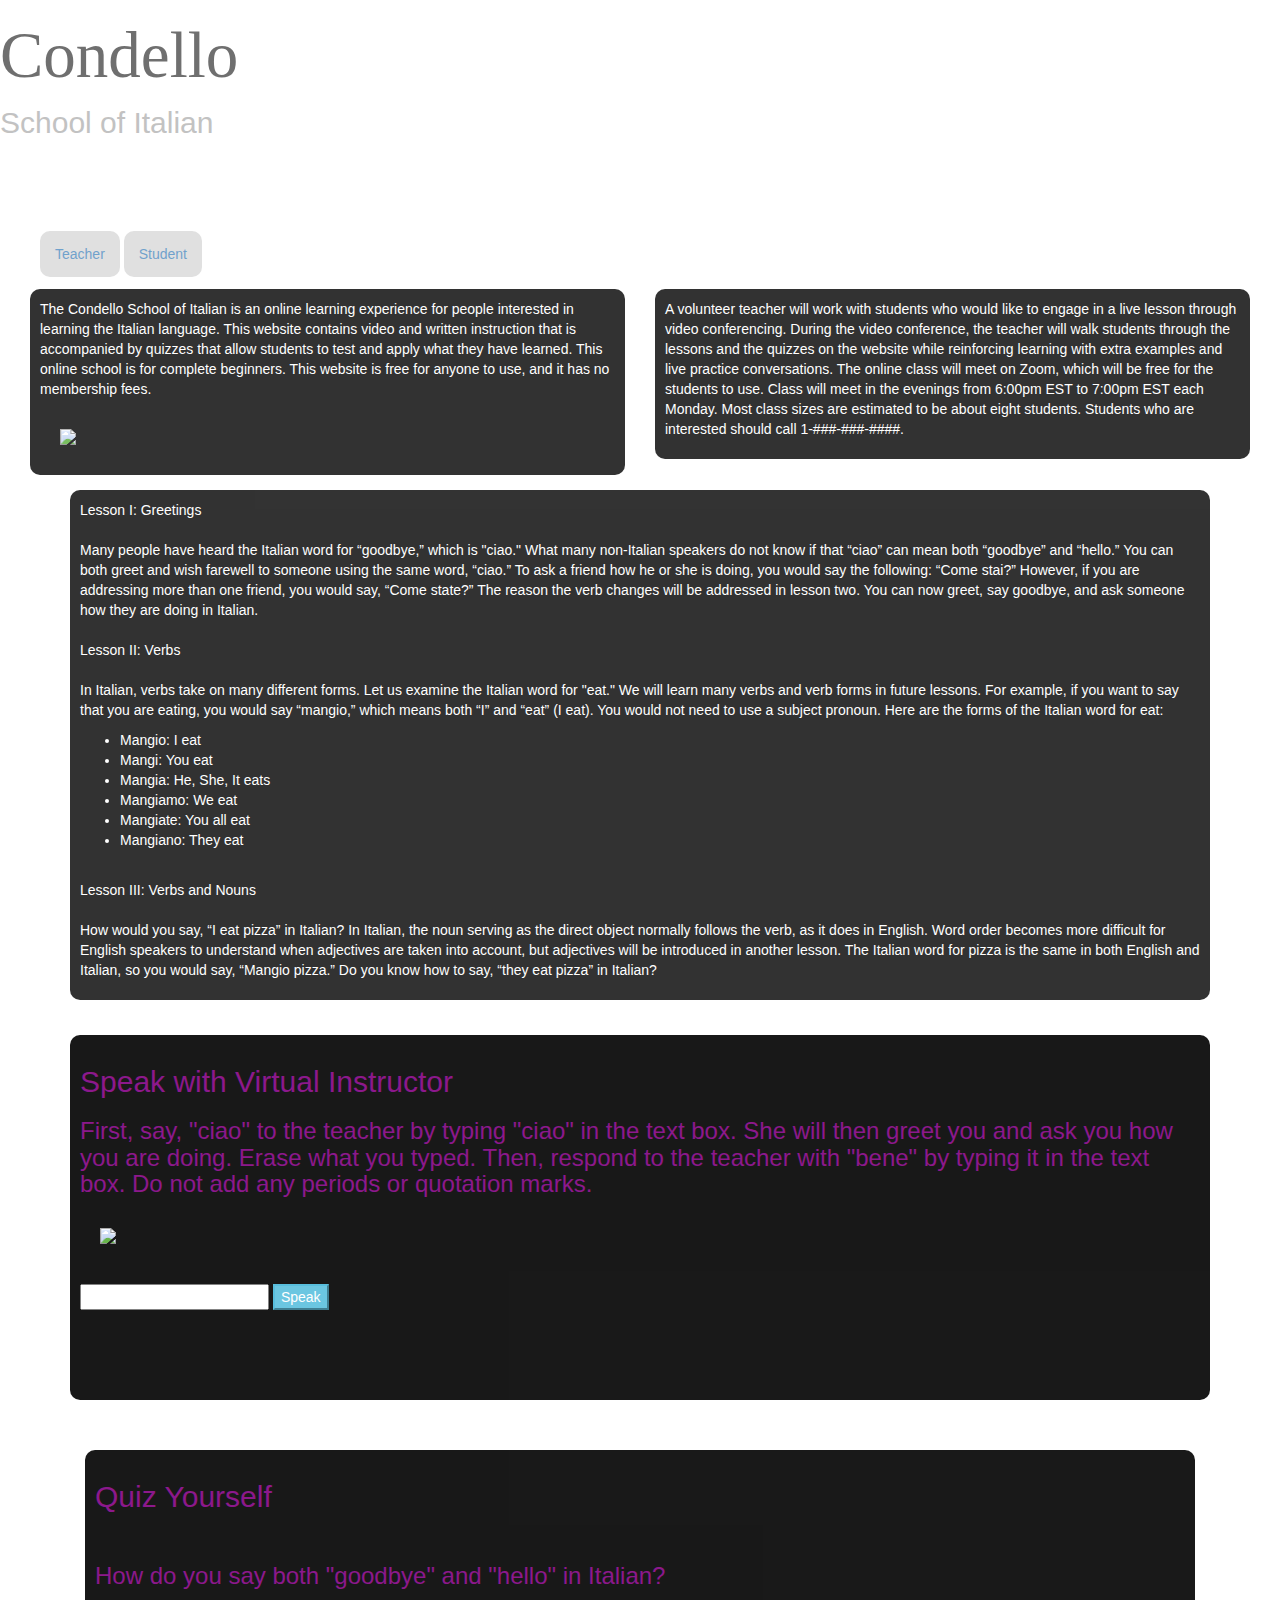
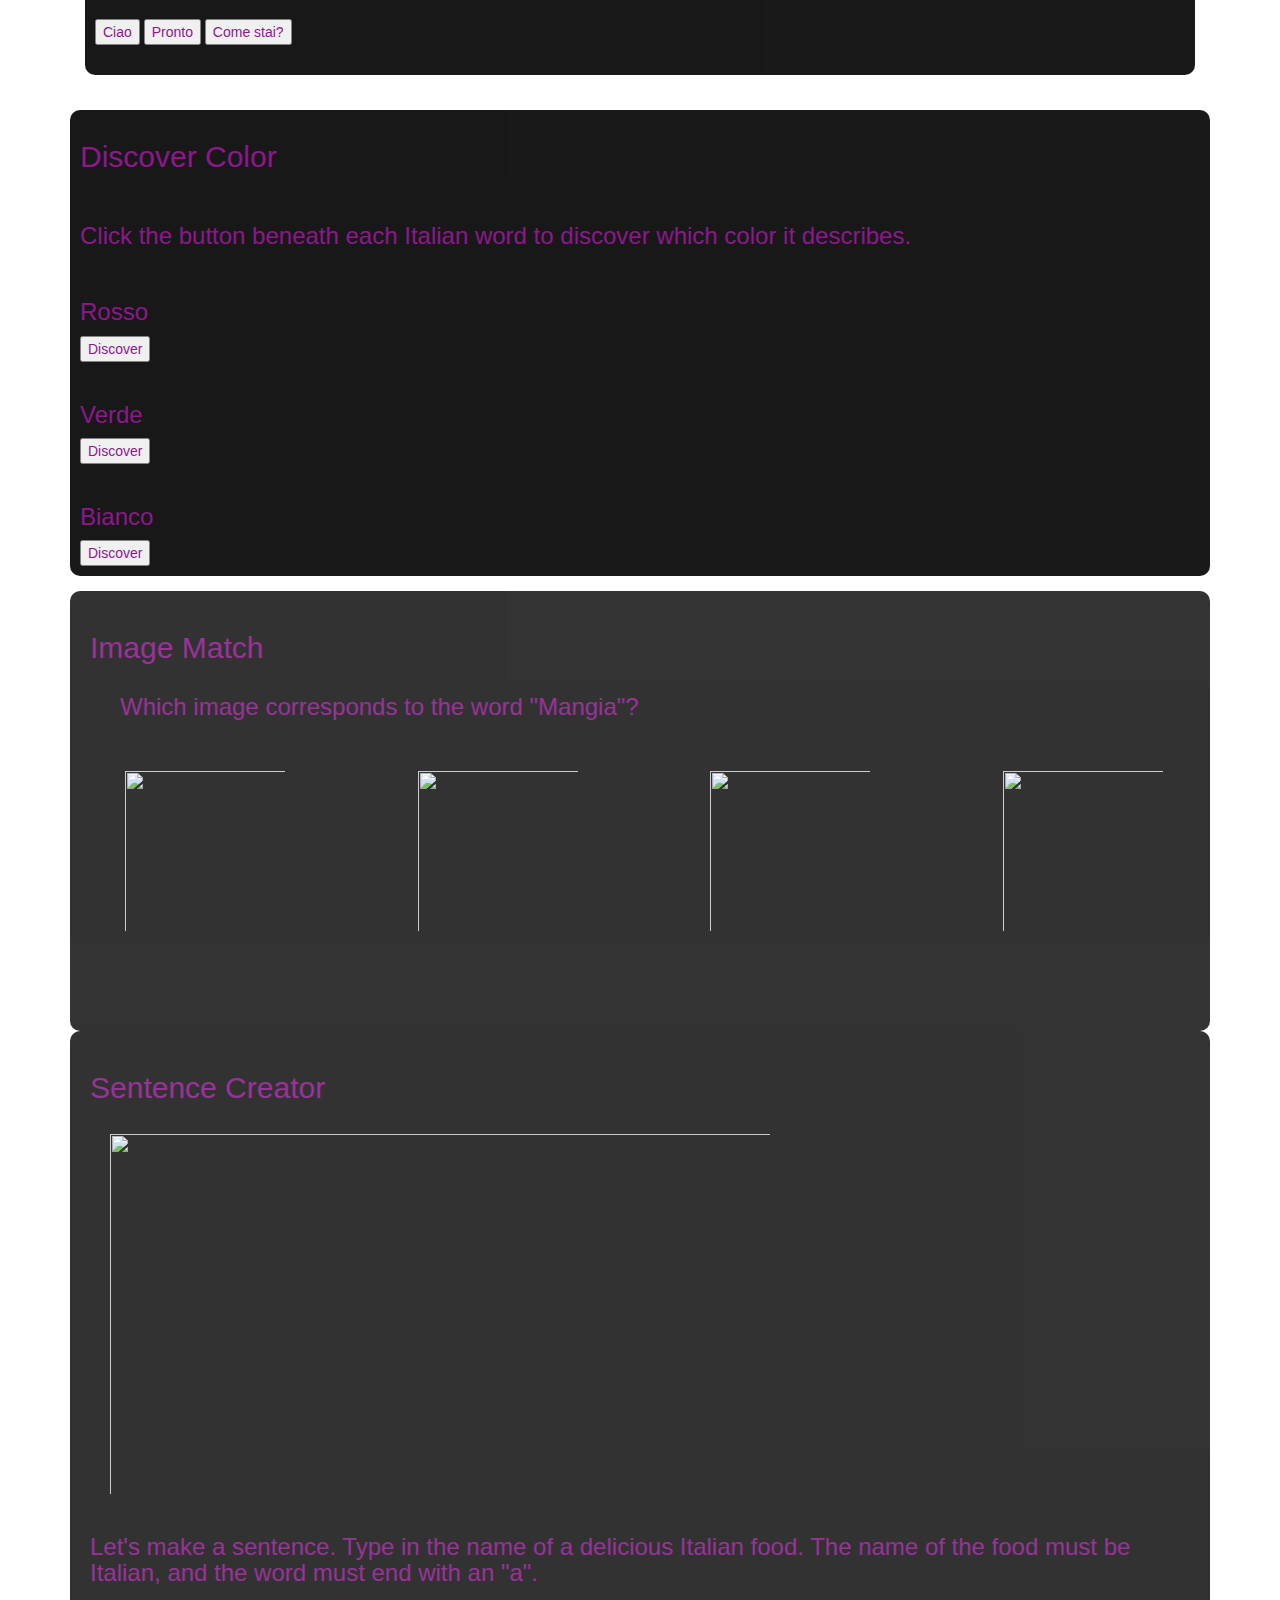
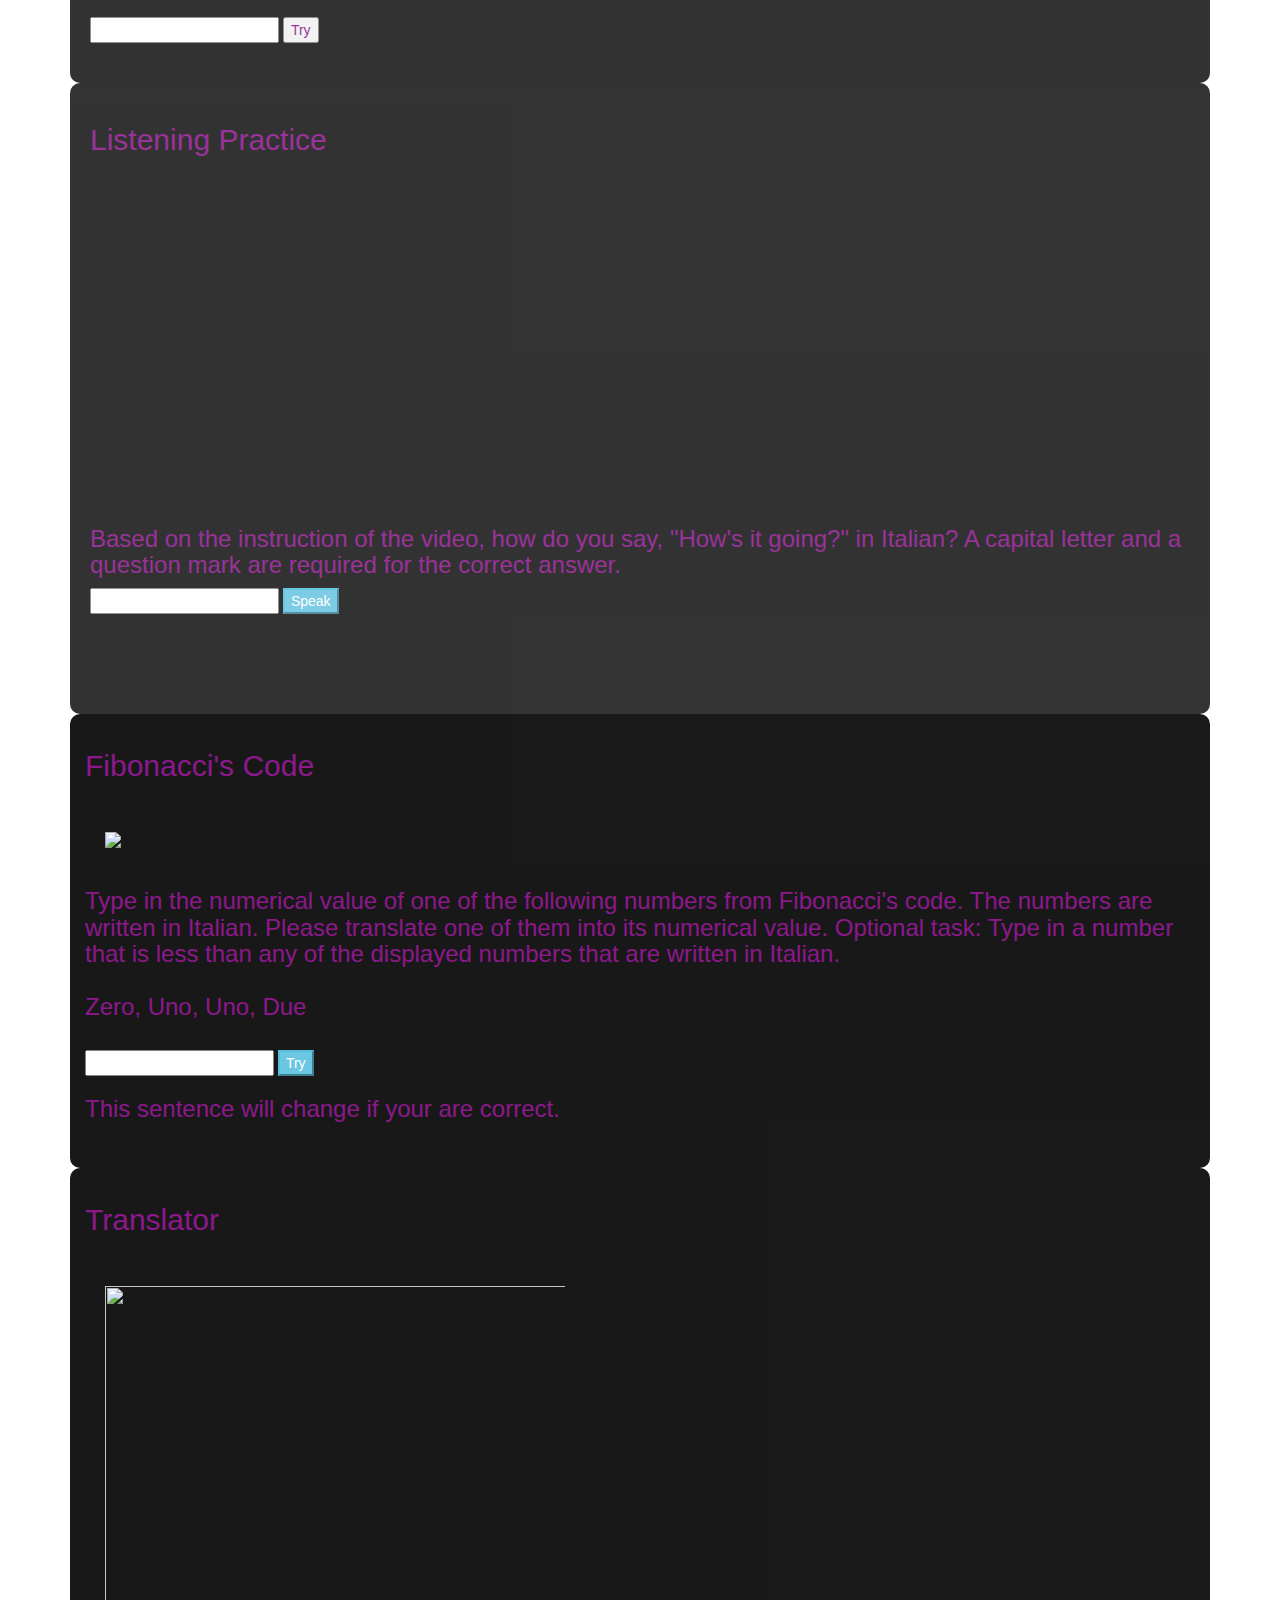
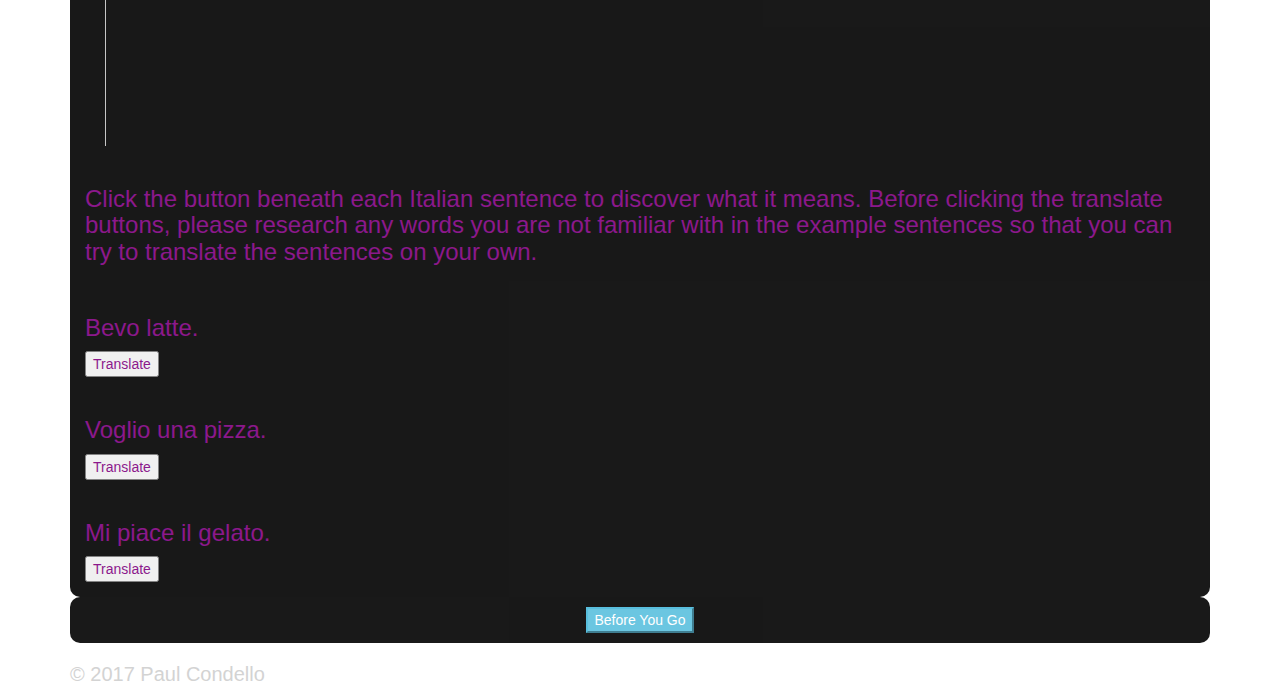
==== commit 811d9d70: "Update studentpage.html" ====
--- a/studentpage.html
+++ b/studentpage.html
@@ -255,7 +255,7 @@
 
 <!--Add input receiver-->
 <input type = "text" id = "receiver">
-<button onclick = "activate()">Try</button>
+<button class ="btn-info" onclick = "activate()">Try</button>
 <br>
 <!--Display output-->
 <h3 id = "rightNumber">This sentence will change if your are correct.</h3>
@@ -283,7 +283,7 @@
  
 <!--First Italian sentence-->
 <h3 id = "latte"> Bevo latte. </h3>
-<button class ="btn-info" onclick = "sentenceDisplay()"> Translate </button>
+<button  onclick = "sentenceDisplay()"> Translate </button>
   
 <br><br>
  
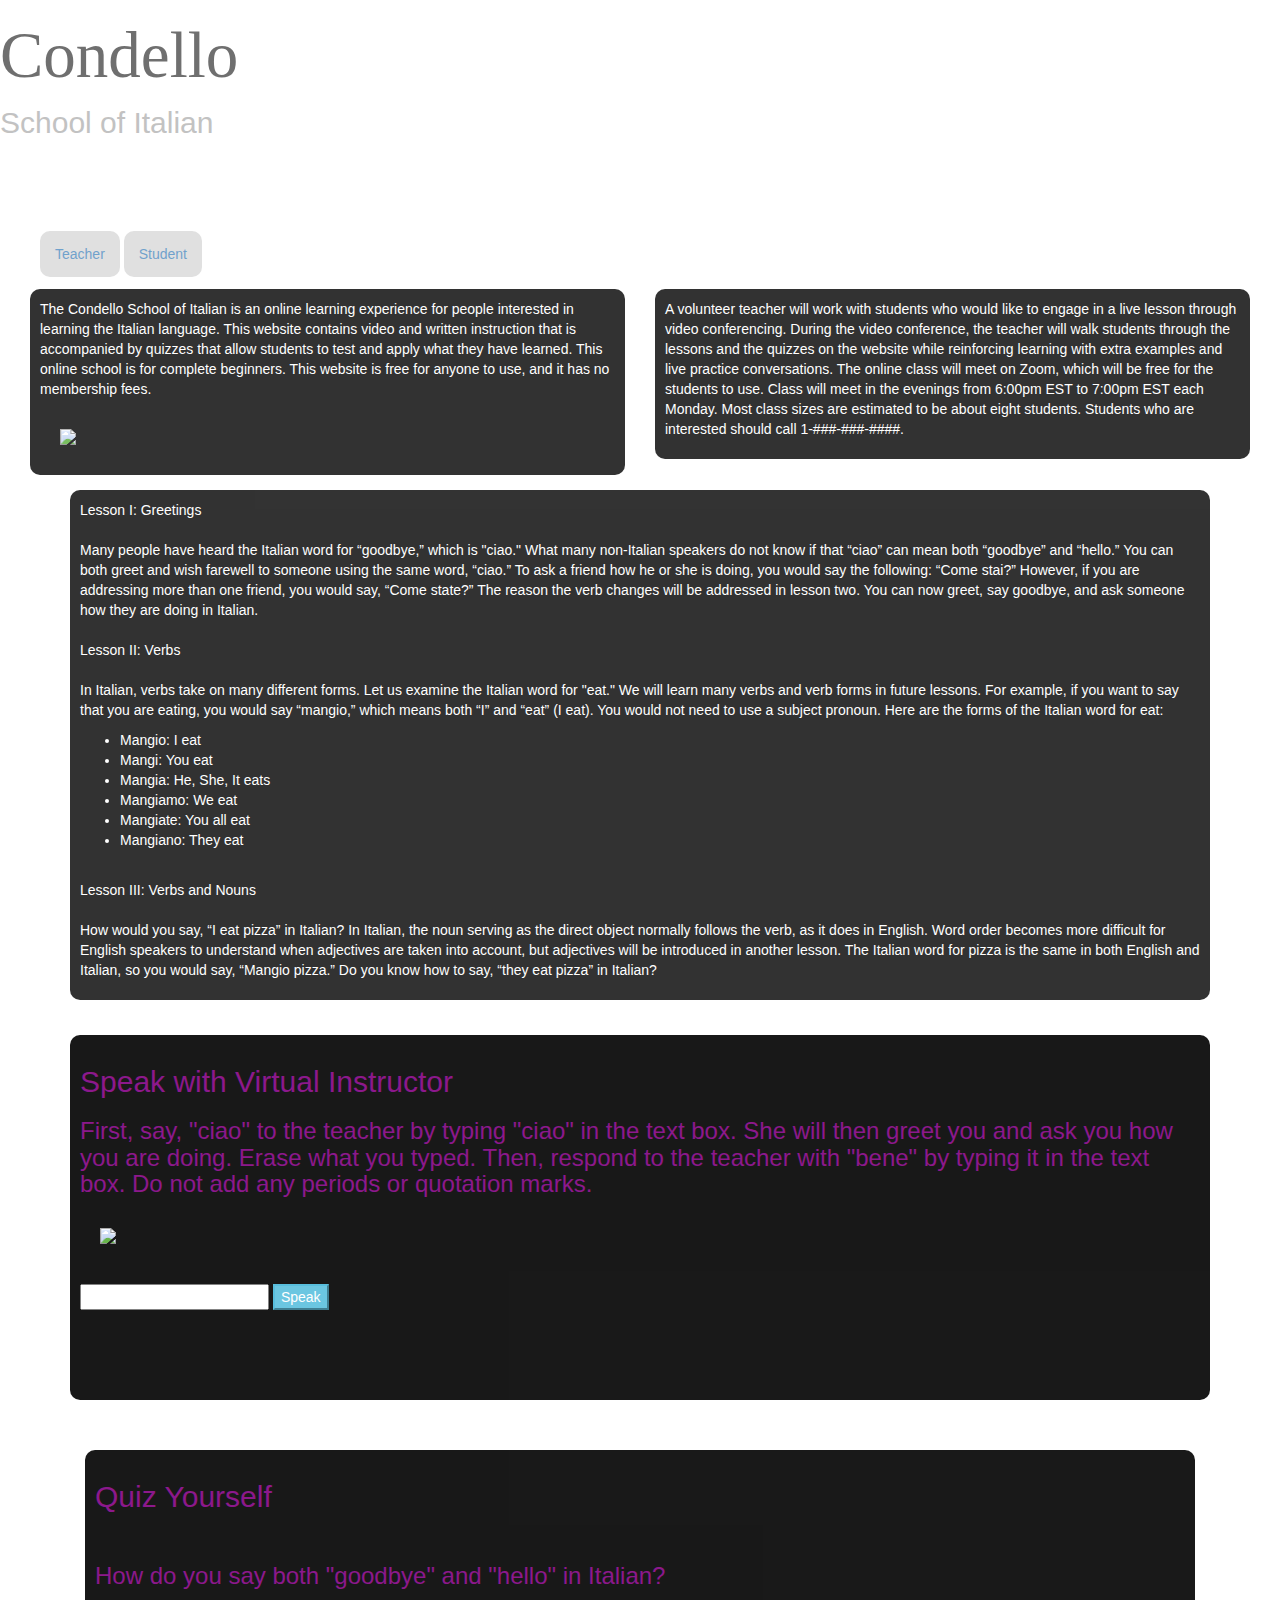
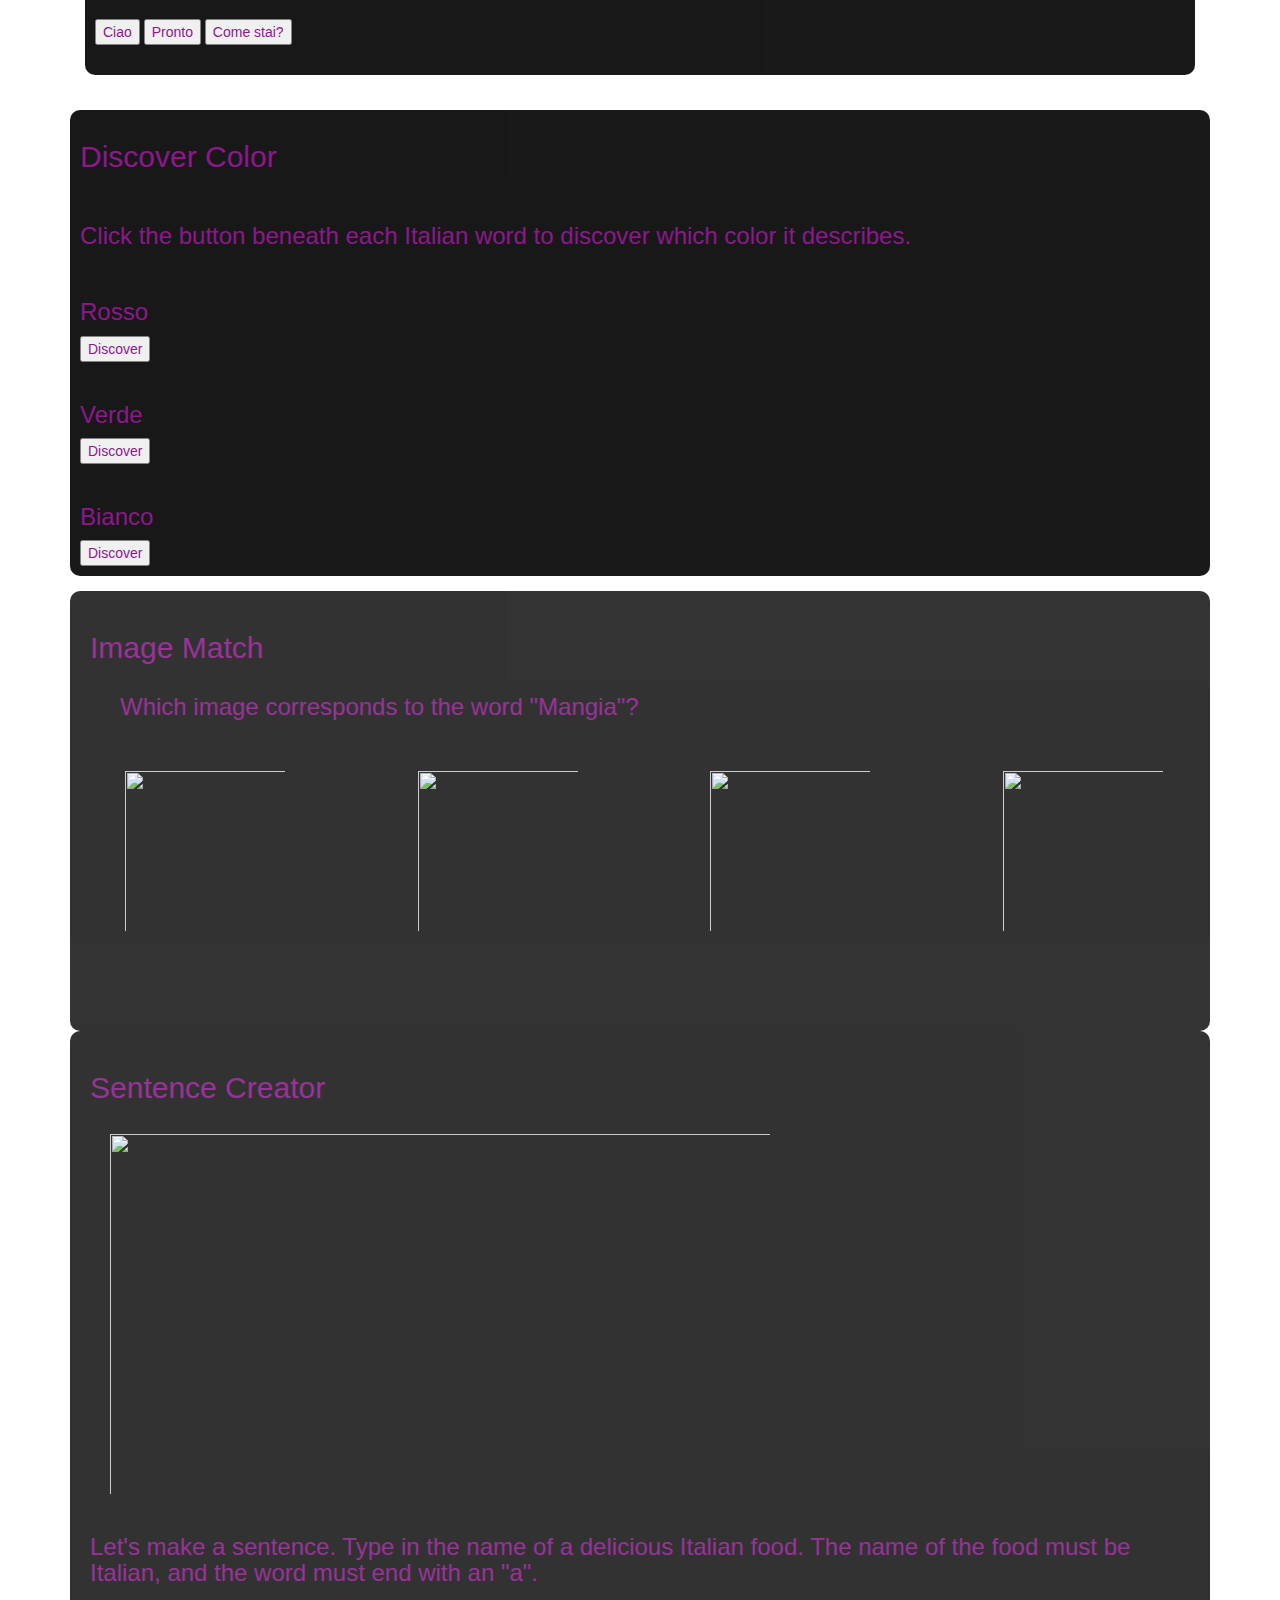
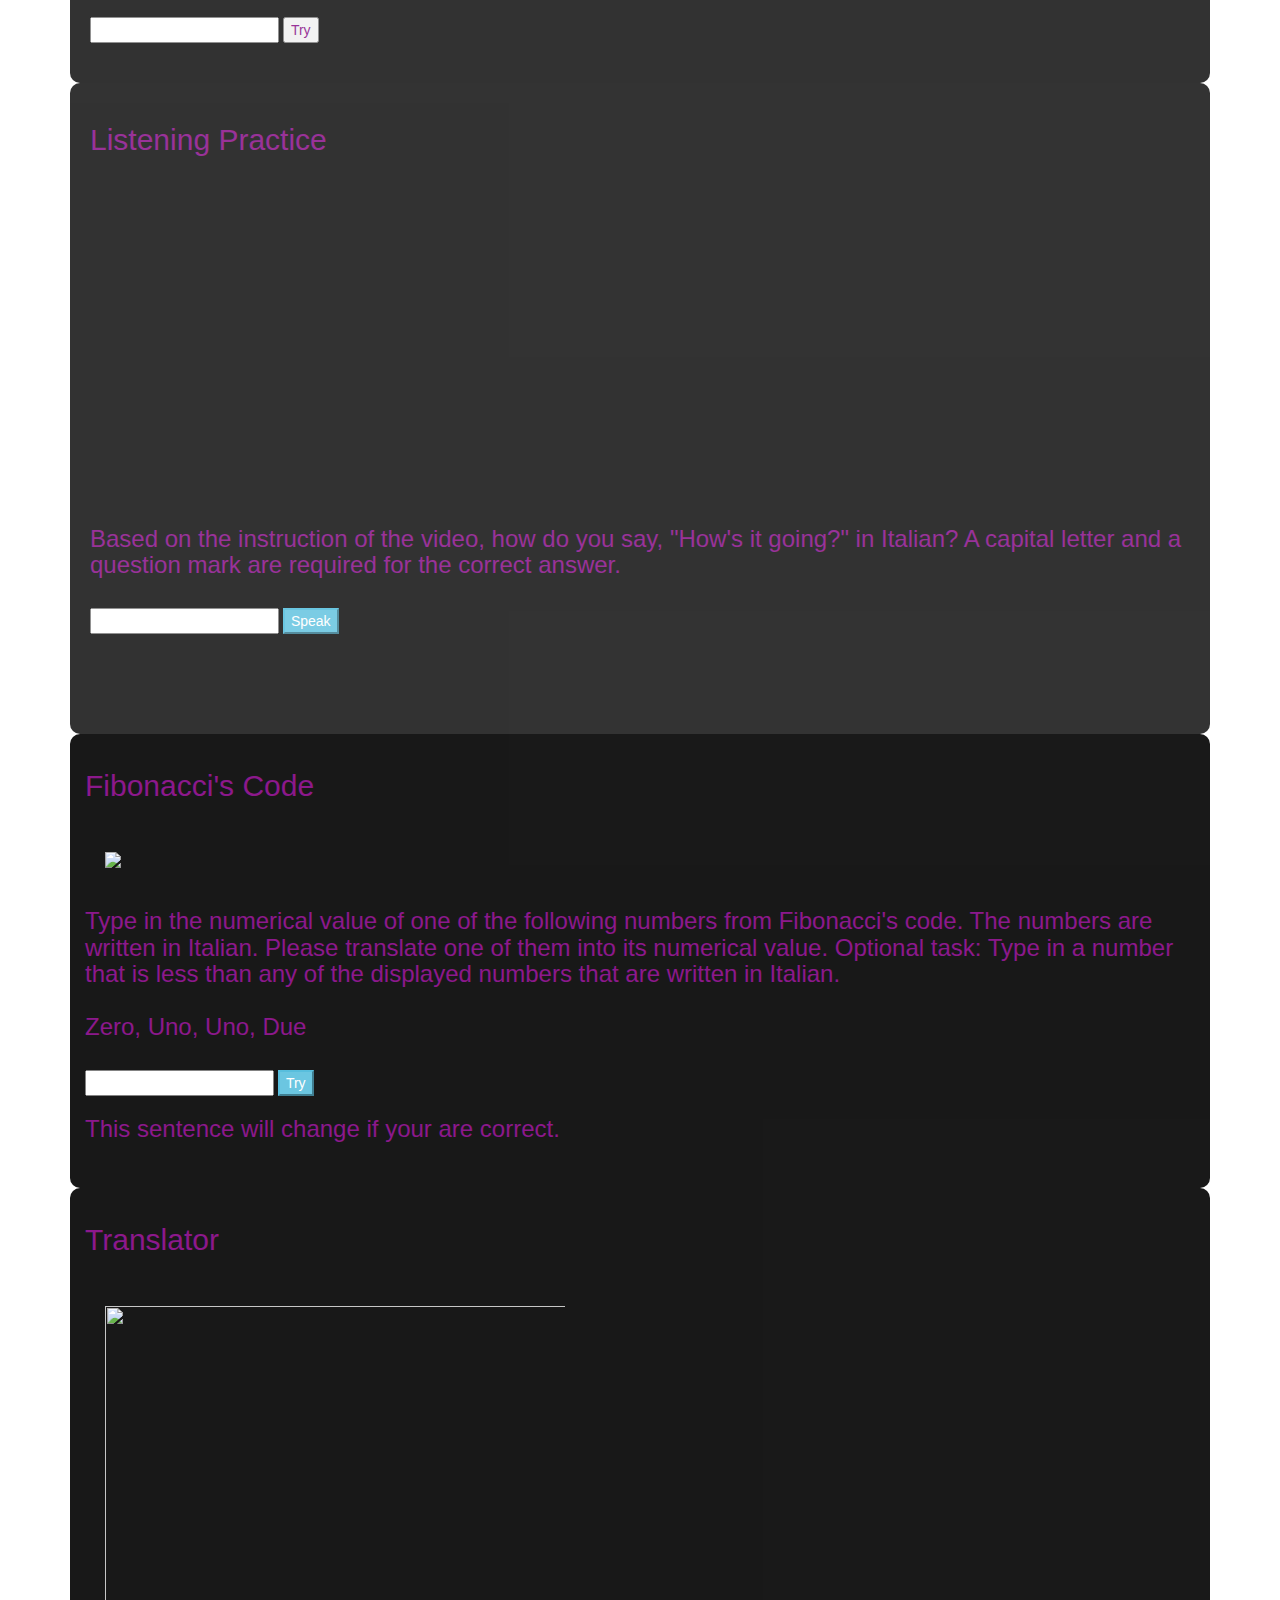
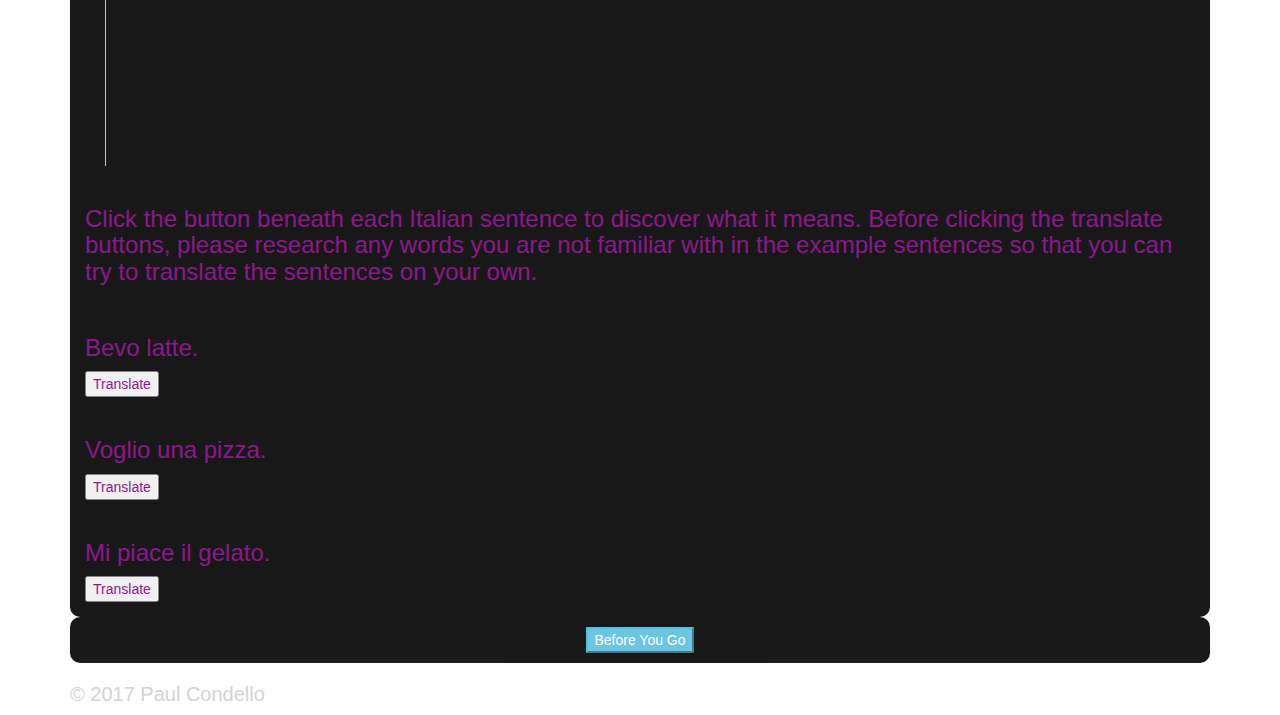
==== commit fd9f6dd6: "Update studentpage.html" ====
--- a/studentpage.html
+++ b/studentpage.html
@@ -1,312 +1,319 @@
 <!DOCTYPE html>
 <html>
+
 <head>
-<link rel = "stylesheet" href = "https://maxcdn.bootstrapcdn.com/bootstrap/3.3.7/css/bootstrap.min.css">
-<link rel = "stylesheet" href ="css/studentpageStyle.css">
-<script src = "virtual.js"></script>
-<script src = "responses.js"></script>
+  <meta charset = "UTF-8">
+  <link rel="stylesheet" href="https://maxcdn.bootstrapcdn.com/bootstrap/3.3.7/css/bootstrap.min.css">
+  <link rel="stylesheet" href="css/studentpageStyle.css">
+  <script src="virtual.js"></script>
+  <script src="responses.js"></script>
 </head>
+
 <!--Background -->
-<body background = "http://maxpixel.freegreatpicture.com/static/photo/1x/Venezia-Italy-Venice-Carnival-Venetian-Mask-Mask-1984724.jpg" >
-
-<!--Title-->
-<h1>Condello</h1>
-
-<p style = 
-"font-size: 30px; color: darkgrey; opacity: .7; margin-bottom: 100px"> 
-School of Italian</p>
-
-<!--Menu-->
-<ul id = "menu" style = "margin-bottom: 25px">
-<li><a href="index.html">Teacher</a></li>
-<li><a href="studentpage.html">Student</a></li>
-</ul>
-
-<!--Intro and Bootstrap-->
-<div class = "container-fluid">
-
-<div class = "col-xs-6">
-<div class = "intro">
-
-<p> The Condello School of Italian is an online learning experience for people interested in learning the Italian language.  
-This website contains video and written instruction that is accompanied by quizzes that allow students to test and apply what 
-they have learned.  This online school is for complete beginners.  This website is free for anyone to use, and it has no membership 
-fees.  </p> <img src = "https://www.goodfreephotos.com/albums/italy/venice/canals-of-venice-at-dusk.jpg" class="img-responsive" />
-</div>
-</div>
-
-<!--Second Part of Intro-->
-<div class = "col-xs-6"> 
-<div class = "intro">
-<p>A volunteer teacher will work with students who would like to engage in a live lesson through video conferencing.  During the 
-video conference, the teacher will walk students through the lessons and the quizzes on the website while reinforcing learning with 
-extra examples and live practice conversations.  The online class will meet on Zoom, which will be free for the students to use.  
-Class will meet in the evenings from 6:00pm EST to 7:00pm EST each Monday.  Most class sizes are estimated to be about eight students. 
-Students who are interested should call 1-###-###-####. </p>
-
-</div>
-</div>
-
-<!--Maine Section-->
-<div class ="container">
-<div class= "row">
-<div class ="col-xs-12">
-<div class = "main">
-<p>
-Lesson I: Greetings<br><br>
-
-Many people have heard the Italian word for “goodbye,” which is "ciao."  What many non-Italian speakers do not know if that 
-“ciao” can mean both “goodbye” and “hello.” You can both greet and wish farewell to someone using the same word, “ciao.” 
-To ask a friend how he or she is doing, you would say the following: “Come stai?” However, if you are addressing more than one friend, 
-you would say, “Come state?”  The reason the verb changes will be addressed in lesson two.  You can now greet, say goodbye, and 
-ask someone how they are doing in Italian.
-<br><br>
-Lesson II: Verbs<br><br>
-In Italian, verbs take on many different forms.  Let us examine the Italian word for "eat."  We will learn many verbs and verb forms in 
-future lessons. For example, if you want to say that you are eating, you would say “mangio,” which means both “I” and “eat” 
-(I eat).  You would not need to use a subject pronoun.  Here are the forms of the Italian word for eat:
-<ul>
-<li>Mangio: I eat</li>
-<li>Mangi: You eat</li>
-<li>Mangia: He, She, It eats</li>
-<li>Mangiamo: We eat</li>
-<li>Mangiate: You all eat</li>
-<li>Mangiano: They eat </li>
-</ul>
-<br>
-<p>
-Lesson III: Verbs and Nouns<br><br>
-How would you say, “I eat pizza” in Italian?  In Italian, the noun serving as the direct object normally follows the verb, as it does
-in English.  Word order becomes more difficult for English speakers to understand when adjectives are taken into account, but adjectives
-will be introduced in another lesson.  The Italian word for pizza is the same in both English and Italian, so you would say, “Mangio
-pizza.”  Do you know how to say, “they eat pizza” in Italian?
-</p>
-</div>
-
-<br>
-  
-<!--Add Virtual Teacher-->  
-<div class = "virtualBackground">  
-<h2>Speak with Virtual Instructor</h2>
-<h3>First, say, "ciao" to the teacher by typing "ciao" in the text box.  She will then greet you and ask you how you are doing.  
-Erase what you typed.  Then, respond to the teacher with "bene" by typing it in the text box. Do not add any periods or quotation 
-marks. </h3>
-<img src = "http://www.fadedindustry.com/wp-content/uploads/2013/10/venetian-masks-640x360.jpg">
-<br><br>
-<input type = "text" id = "speakItalian">
-<button class = "btn-info" onclick = "italianTeacher()">Speak</button> 
-<br><br>
-<h3 class = "responseSpace" id = "italianResponse"></h3> 
-<br><br>  
-</div>  
-  
-<br>
- 
-<!--Quizz-->
-<div class = "quiz">
-<h2>Quiz Yourself</h2>
-<br>
-<h3> How do you say both "goodbye" and "hello" in Italian? </h3>
-<br>
-<button onclick = "correct()">Ciao</button>
-<button onclick = "incorrect()">Pronto</button>
-<button onclick = "incorrect()">Come stai?</button>  
-<h2 id = "quizoneresponse"></h2>  
-</div> 
-
-<br>  
-
-<!--Discover Color-->
-<div class ="display">
-<h2>Discover Color</h2>
-<br>
-<h3>Click the button beneath each Italian word to discover which color it describes.</h3>
-<br>
- 
-<h3 id = "rosso"> Rosso</h3>
-<button onclick = "colorDisplay()"> Discover </button>
-  
-<br><br>
- 
-<h3 id ="verde"> Verde</h3>
-<button onclick = "colorDisplay2()"> Discover </button>
-
-<br><br>
-  
-<h3 id ="bianco"> Bianco</h3>
-<button onclick = "colorDisplay3()"> Discover </button>
-</div> 
-  
-<!--Image Match App-->
-
-<!--Add app background-->
-<div class = "matchBackground">
-
-<!--Implement Bootstrap-->
-<h2 class= "matchAppHead" >  Image Match  </h2>
-<h3 class ="matchApp"> Which image corresponds to the word "Mangia"?  </h3>
-
-<div class = "container">
-<div class = "row">
-
-<!--Image Option I-->
-<div class ="col-md-3">
-<img src = "https://c1.staticflickr.com/5/4074/4894709118_d04583a76a_b.jpg" 
-onclick ="rightImage()" class = "imageShave" width = "200" height = "200">
-</div>
-
-<!--Image Option II-->
-<div class ="col-md-3">
-<img src = "https://encrypted-tbn0.gstatic.com/images?q=tbn:ANd9GcR8nucgeQ3sptm8v2R2XrAvJeRznwWcS06y8Vkl75nxJdYUMI-sYg" 
-onclick ="wrongImage()" class = "imageShave" width = "200" height = "200">
-</div>
-
-<!--Image Option III-->
-<div class ="col-md-3">
-<img src = "https://upload.wikimedia.org/wikipedia/en/f/fb/Vespa_sprint_150.jpg" 
-onclick ="wrongImage()" class = "imageShave" width = "200" height = "200">
-</div>
-
-<!--Image Option IV-->
-<div class ="col-md-3">
-<img src = "https://upload.wikimedia.org/wikipedia/commons/6/6a/Alberobello_trulli.JPG"  
-onclick ="wrongImage()" class = "imageShave" width = "200" height = "200">
-</div>
-
-</div> <!--div for row-->
-</div><!--div for container-->
-
-<!--Display answer-->
-<h2 class ="matchApp" id = "answer" ></h2>
-
-</div><!--div for background-->
-
-<!--End of Image Match app-->  
-  
-  
-<!--Sentence Creator-->
-<div class = "sentenceCBack">
-
-<!--Heading-->
-<h2>Sentence Creator</h2>
-
-<!--Add image-->
-<img src = "https://upload.wikimedia.org/wikipedia/commons/thumb/1/10/Hot_pizza.jpg/1024px-Hot_pizza.jpg" width="700" height = "400">
-
-<!--Add instructions-->
-<h3>Let's make a sentence.  Type in the name of a delicious Italian food.  The name of the food must be Italian, and the word must end with an "a".</h3>
-
-<br>
-
-<!--Create element to accept input-->
-<input type = "text" id = "foodInput"></input>
-
-<button onclick = "sentenceCreation()">Try</button>
-
-<br>
-
-<!--Display answer-->
-<h3 id = "answerConnect"></h3>
-
-</div>
-
-<!--End of Sentence Match app-->
-
- <!--Add Listening Practice app-->
-<div class = "videoCenter2">
-
-<!--Add heading-->
-<h2>Listening Practice</h2>
-<br>
-<iframe  width="560" height="315" src="https://www.youtube.com/embed/7b-ij97TsVQ" frameborder="0" allowfullscreen></iframe>
-
-<!--Add instructions-->
-<h3>Based on the instruction of the video, how do you say, "How's it going?" in Italian?
-A capital letter and a question mark are required for the correct answer.</h3>
-
-<!--Add an input box-->
-<input type = "text" id = "speakItalian2">
-<button class = "btn-info" onclick = "italianTeacher2()">Speak</button> 
-<br><br>
-
-<!--Display answer-->
-<h2 class = "responseSpace" id = "italianResponse2"></h2> 
-<br><br>  
-</div>
-
-<!--End of Listening Practice app--> 
-  
- 
-<!--Add Fibonacci's Code app-->
-<div class = "fibonacciBackground">
-<h2>Fibonacci's Code</h2>
-
-<br>
-
-<!--Add image-->
-<img src = "http://faculty.evansville.edu/ck6/bstud/fibo.jpg">
-
-<!--Add instructions-->
-<h3>Type in the numerical value of one of the following numbers from Fibonacci's code.  The numbers are written in Italian. 
-Please translate one of them into its numerical value. Optional task: Type in a number that is less than any of the displayed
-numbers that are written in Italian.<br><br>Zero, Uno, Uno, Due</h3>
-
-<br>
-
-<!--Add input receiver-->
-<input type = "text" id = "receiver">
-<button class ="btn-info" onclick = "activate()">Try</button>
-<br>
-<!--Display output-->
-<h3 id = "rightNumber">This sentence will change if your are correct.</h3>
-
-<br>
-
-</div>
-
-<!--End of Fibonacci's Code app-->
-  
-<!--Translator-->
-<div class ="translatorBackground">
-<h2>Translator</h2>
-
-<br>
-
-<!--Add image.-->
-<img src = "http://www.publicdomainpictures.net/pictures/80000/velka/italian-gelato-ice-cream.jpg" width = "500" height = "500">
-
-<br>
-
-<!--Add instructions.-->
-<h3>Click the button beneath each Italian sentence to discover what it means. Before clicking the translate buttons, please research any words you are not familiar with in the example sentences so that you can try to translate the sentences on your own.</h3>
-<br>
- 
-<!--First Italian sentence-->
-<h3 id = "latte"> Bevo latte. </h3>
-<button  onclick = "sentenceDisplay()"> Translate </button>
-  
-<br><br>
- 
-<!--Second Italian sentence-->
-<h3 id ="pizza"> Voglio una pizza. </h3>
-<button onclick = "sentenceDisplay2()"> Translate </button>
-
-<br><br>
-
-<!--Third Italian sentence-->
-<h3 id ="gelato"> Mi piace il gelato. </h3>
-<button onclick = "sentenceDisplay3()"> Translate </button>
-</div> 
-
-<!--End of Translator app-->  
-  
-<!--Before You Go-->  
-<div class =" displayButton">
-<button class ="btn-info" onclick = "beforeYouGo()">Before You Go</button>
-</div>   
-  
-<!--Add footer.-->
-<h2 id = "container5" style = "color: lightgrey; font-size: 20px"> &copy 2017 Paul Condello</h2>   
-  
+<body background="http://maxpixel.freegreatpicture.com/static/photo/1x/Venezia-Italy-Venice-Carnival-Venetian-Mask-Mask-1984724.jpg">
+
+  <!--Title-->
+  <h1>Condello</h1>
+
+  <p style="font-size: 30px; color: darkgrey; opacity: .7; margin-bottom: 100px">
+    School of Italian</p>
+
+  <!--Menu-->
+  <ul id="menu" style="margin-bottom: 25px">
+    <li><a href="index.html">Teacher</a></li>
+    <li><a href="studentpage.html">Student</a></li>
+  </ul>
+
+  <!--Intro and Bootstrap-->
+  <div class="container-fluid">
+
+    <div class="col-xs-6">
+      <div class="intro">
+
+        <p> The Condello School of Italian is an online learning experience for people interested in learning the Italian language. This website contains video and written instruction that is accompanied by quizzes that allow students to test and apply what
+          they have learned. This online school is for complete beginners. This website is free for anyone to use, and it has no membership fees. </p> <img src="https://www.goodfreephotos.com/albums/italy/venice/canals-of-venice-at-dusk.jpg" class="img-responsive" </p>
+      </div>
+    </div>
+
+    <!--Second Part of Intro-->
+    <div class="col-xs-6">
+      <div class="intro">
+        <p>A volunteer teacher will work with students who would like to engage in a live lesson through video conferencing. During the video conference, the teacher will walk students through the lessons and the quizzes on the website while reinforcing
+          learning with extra examples and live practice conversations. The online class will meet on Zoom, which will be free for the students to use. Class will meet in the evenings from 6:00pm EST to 7:00pm EST each Monday. Most class sizes are estimated
+          to be about eight students. Students who are interested should call 1-###-###-####. </p>
+
+      </div>
+    </div>
+
+    <!--Maine Section-->
+    <div class="container">
+      <div class="row">
+        <div class="col-xs-12">
+
+          <div class="main">
+            <p>
+              Lesson I: Greetings
+              <br>
+              <br> Many people have heard the Italian word for “goodbye,” which is "ciao." What many non-Italian speakers do not know if that “ciao” can mean both “goodbye” and “hello.” You can both greet and wish farewell to someone using the same word,
+              “ciao.” To ask a friend how he or she is doing, you would say the following: “Come stai?” However, if you are addressing more than one friend, you would say, “Come state?” The reason the verb changes will be addressed in lesson two. You
+              can now greet, say goodbye, and ask someone how they are doing in Italian.
+              <br>
+              <br> Lesson II: Verbs
+              <br>
+              <br> In Italian, verbs take on many different forms. Let us examine the Italian word for "eat." We will learn many verbs and verb forms in future lessons. For example, if you want to say that you are eating, you would say “mangio,” which means
+              both “I” and “eat” (I eat). You would not need to use a subject pronoun. Here are the forms of the Italian word for eat:
+              <ul>
+                <li>Mangio: I eat</li>
+                <li>Mangi: You eat</li>
+                <li>Mangia: He, She, It eats</li>
+                <li>Mangiamo: We eat</li>
+                <li>Mangiate: You all eat</li>
+                <li>Mangiano: They eat </li>
+              </ul>
+
+              <br>
+
+              <p> Lesson III: Verbs and Nouns
+                <br>
+                <br> How would you say, “I eat pizza” in Italian? In Italian, the noun serving as the direct object normally follows the verb, as it does in English. Word order becomes more difficult for English speakers to understand when adjectives are
+                taken into account, but adjectives will be introduced in another lesson. The Italian word for pizza is the same in both English and Italian, so you would say, “Mangio pizza.” Do you know how to say, “they eat pizza” in Italian?
+              </p>
+          </div>
+
+          <br>
+
+          <!--Add Virtual Teacher-->
+          <div class="virtualBackground">
+            <h2>Speak with Virtual Instructor</h2>
+            <h3>First, say, "ciao" to the teacher by typing "ciao" in the text box.  She will then greet you and ask you how you are doing.  
+            Erase what you typed.  Then, respond to the teacher with "bene" by typing it in the text box. Do not add any periods or quotation 
+            marks. </h3>
+            <img src="http://www.fadedindustry.com/wp-content/uploads/2013/10/venetian-masks-640x360.jpg">
+            <br>
+            <br>
+            <input type="text" id="speakItalian">
+            <button class="btn-info" onclick="italianTeacher()">Speak</button>
+            <br>
+            <br>
+            <h3 class="responseSpace" id="italianResponse"></h3>
+            <br>
+            <br>
+          </div>
+
+          <br>
+
+          <!--Quizz-->
+          <div class="quiz">
+            <h2>Quiz Yourself</h2>
+            <br>
+            <h3> How do you say both "goodbye" and "hello" in Italian? </h3>
+            <br>
+            <button onclick="correct()">Ciao</button>
+            <button onclick="incorrect()">Pronto</button>
+            <button onclick="incorrect()">Come stai?</button>
+            <h2 id="quizoneresponse"></h2>
+          </div>
+
+          <br>
+
+          <!--Discover Color-->
+          <div class="display">
+            <h2>Discover Color</h2>
+            <br>
+            <h3>Click the button beneath each Italian word to discover which color it describes.</h3>
+            <br>
+
+            <h3 id="rosso"> Rosso</h3>
+            <button onclick="colorDisplay()"> Discover </button>
+
+            <br>
+            <br>
+
+            <h3 id="verde"> Verde</h3>
+            <button onclick="colorDisplay2()"> Discover </button>
+
+            <br>
+            <br>
+
+            <h3 id="bianco"> Bianco</h3>
+            <button onclick="colorDisplay3()"> Discover </button>
+          </div>
+
+          <!--Image Match App-->
+
+          <!--Add app background-->
+          <div class="matchBackground">
+
+            <!--Implement Bootstrap-->
+            <h2 class="matchAppHead">  Image Match  </h2>
+            <h3 class="matchApp"> Which image corresponds to the word "Mangia"?  </h3>
+
+            <div class="container">
+              <div class="row">
+
+                <!--Image Option I-->
+                <div class="col-md-3">
+                  <img src="https://c1.staticflickr.com/5/4074/4894709118_d04583a76a_b.jpg" onclick="rightImage()" class="imageShave" width="200" height="200">
+                </div>
+
+                <!--Image Option II-->
+                <div class="col-md-3">
+                  <img src="https://encrypted-tbn0.gstatic.com/images?q=tbn:ANd9GcR8nucgeQ3sptm8v2R2XrAvJeRznwWcS06y8Vkl75nxJdYUMI-sYg" onclick="wrongImage()" class="imageShave" width="200" height="200">
+                </div>
+
+                <!--Image Option III-->
+                <div class="col-md-3">
+                  <img src="https://upload.wikimedia.org/wikipedia/en/f/fb/Vespa_sprint_150.jpg" onclick="wrongImage()" class="imageShave" width="200" height="200">
+                </div>
+
+                <!--Image Option IV-->
+                <div class="col-md-3">
+                  <img src="https://upload.wikimedia.org/wikipedia/commons/6/6a/Alberobello_trulli.JPG" onclick="wrongImage()" class="imageShave" width="200" height="200">
+                </div>
+
+              </div>
+              <!--div for row-->
+            </div>
+            <!--div for container-->
+
+            <!--Display answer-->
+            <h2 class="matchApp" id="answer"></h2>
+
+          </div> <!--div for background-->
+
+          <!--End of Image Match app-->
+
+
+          <!--Sentence Creator-->
+          <div class="sentenceCBack">
+
+            <!--Heading-->
+            <h2>Sentence Creator</h2>
+
+            <!--Add image-->
+            <img src="https://upload.wikimedia.org/wikipedia/commons/thumb/1/10/Hot_pizza.jpg/1024px-Hot_pizza.jpg" width="700" height="400">
+
+            <!--Add instructions-->
+            <h3>Let's make a sentence.  Type in the name of a delicious Italian food.  The name of the food must be Italian, and the word must end with an "a".</h3>
+
+            <br>
+
+            <!--Create element to accept input-->
+            <input type="text" id="foodInput"></input>
+
+            <button onclick="sentenceCreation()">Try</button>
+
+            <br>
+
+            <!--Display answer-->
+            <h3 id="answerConnect"></h3>
+
+          </div>
+
+          <!--End of Sentence Match app-->
+
+          <!--Add Listening Practice app-->
+          <div class="videoCenter2">
+
+            <!--Add heading-->
+            <h2>Listening Practice</h2>
+            <br>
+            <iframe width="560" height="315" src="https://www.youtube.com/embed/7b-ij97TsVQ" frameborder="0" allowfullscreen></iframe>
+
+            <!--Add instructions-->
+            <h3>Based on the instruction of the video, how do you say, "How's it going?" in Italian?
+            A capital letter and a question mark are required for the correct answer.</h3>
+
+            <br>
+
+            <!--Add an input box-->
+            <input type="text" id="speakItalian2">
+            <button class="btn-info" onclick="italianTeacher2()">Speak</button>
+            <br>
+            <br>
+
+            <!--Display answer-->
+            <h2 class="responseSpace" id="italianResponse2"></h2>
+            <br>
+            <br>
+          </div>
+
+          <!--End of Listening Practice app-->
+
+
+          <!--Add Fibonacci's Code app-->
+          <div class="fibonacciBackground">
+            <h2>Fibonacci's Code</h2>
+
+            <br>
+
+            <!--Add image-->
+            <img src="http://faculty.evansville.edu/ck6/bstud/fibo.jpg">
+
+            <!--Add instructions-->
+            <h3>Type in the numerical value of one of the following numbers from Fibonacci's code.  The numbers are written in Italian. 
+            Please translate one of them into its numerical value. Optional task: Type in a number that is less than any of the displayed
+            numbers that are written in Italian.<br><br>Zero, Uno, Uno, Due</h3>
+
+            <br>
+
+            <!--Add input receiver-->
+            <input type="text" id="receiver">
+            <button class="btn-info" onclick="activate()">Try</button>
+            <br>
+            <!--Display output-->
+            <h3 id="rightNumber">This sentence will change if your are correct.</h3>
+
+            <br>
+
+          </div>
+
+          <!--End of Fibonacci's Code app-->
+
+          <!--Translator-->
+          <div class="translatorBackground">
+            <h2>Translator</h2>
+
+            <br>
+
+            <!--Add image.-->
+            <img src="http://www.publicdomainpictures.net/pictures/80000/velka/italian-gelato-ice-cream.jpg" width="500" height="500">
+
+            <br>
+
+            <!--Add instructions.-->
+            <h3>Click the button beneath each Italian sentence to discover what it means. Before clicking the translate buttons, please research any words you are not familiar with in the example sentences so that you can try to translate the sentences on your own.</h3>
+            <br>
+
+            <!--First Italian sentence-->
+            <h3 id="latte"> Bevo latte. </h3>
+            <button onclick="sentenceDisplay()"> Translate </button>
+
+            <br>
+            <br>
+
+            <!--Second Italian sentence-->
+            <h3 id="pizza"> Voglio una pizza. </h3>
+            <button onclick="sentenceDisplay2()"> Translate </button>
+
+            <br>
+            <br>
+
+            <!--Third Italian sentence-->
+            <h3 id="gelato"> Mi piace il gelato. </h3>
+            <button onclick="sentenceDisplay3()"> Translate </button>
+          </div>
+
+          <!--End of Translator app-->
+
+          <!--Before You Go-->
+          <div class=" displayButton">
+            <button class="btn-info" onclick="beforeYouGo()">Before You Go</button>
+          </div>
+
+          <!--Add footer-->
+          <h2 id="container5" style="color: lightgrey; font-size: 20px"> &copy 2017 Paul Condello</h2>
+
 </body>
+
 </html>
--- a/css/studentpageStyle.css
+++ b/css/studentpageStyle.css
@@ -1,142 +1,141 @@
-a:link{
-  text-decoration:none;
+a:link {
+  text-decoration: none;
 }
 
-a:hover{
-  color:purple;
+a:hover {
+  color: purple;
 }
 
 ul#menu li {
   display: inline;
-  background-color:lightgrey;
+  background-color: lightgrey;
   border-radius: 10px;
-  text-decoration:none;
-  color:black;  
+  text-decoration: none;
+  color: black;
   opacity: .7;
   padding: 15px;
-  
 }
 
-h1  { 
-    opacity: .7;
-    font-family: Garamond;
-    font-size: 65px;  
-    }
-    
+h1 {
+  opacity: .7;
+  font-family: Garamond;
+  font-size: 65px;
+}
+
 .intro {
-        background-color: black;
-        color: white;
-        opacity: .8;
-        border-radius: 10px;  
-        padding: 10px;
-        margin-bottom: 15px;
+  background-color: black;
+  color: white;
+  opacity: .8;
+  border-radius: 10px;
+  padding: 10px;
+  margin-bottom: 15px;
 }
 
 img {
   border-radius: 10px;
-  padding: 20px;  
+  padding: 20px;
 }
 
 .main {
-        background-color: black;
-        color: white;
-        opacity: .8;
-        border-radius: 10px;  
-        padding: 10px;  
-        margin-bottom: 15px;     
+  background-color: black;
+  color: white;
+  opacity: .8;
+  border-radius: 10px;
+  padding: 10px;
+  margin-bottom: 15px;
 }
 
 .quiz {
-        background-color: black;
-        color: purple;
-        opacity: .9;
-        border-radius: 10px;  
-        padding: 10px; 
-        margin:15px;
-        
+  background-color: black;
+  color: purple;
+  opacity: .9;
+  border-radius: 10px;
+  padding: 10px;
+  margin: 15px;
 }
 
 .virtualBackground {
-        background-color: black;
-        color: purple;
-        opacity: .9;
-        border-radius: 10px;  
-        padding: 10px;
-        margin-bottom: 15px;
+  background-color: black;
+  color: purple;
+  opacity: .9;
+  border-radius: 10px;
+  padding: 10px;
+  margin-bottom: 15px;
 }
 
 .display {
-        background-color: black;
-        color: purple;
-        opacity: .9;
-        border-radius: 10px;  
-        padding: 10px;
-        margin-bottom: 15px;
+  background-color: black;
+  color: purple;
+  opacity: .9;
+  border-radius: 10px;
+  padding: 10px;
+  margin-bottom: 15px;
 }
 
 .displayButton {
-        text-align: center;
-        display: block;
-        width: 100%;
-        background-color: black;
-        color: purple;
-        opacity: .9;
-        border-radius: 10px;  
-        padding: 10px;
-        margin-bottom: 15px;
+  text-align: center;
+  display: block;
+  width: 100%;
+  background-color: black;
+  color: purple;
+  opacity: .9;
+  border-radius: 10px;
+  padding: 10px;
+  margin-bottom: 15px;
 }
 
 .matchApp {
-        padding: 20px;          
-        color:purple;
-        margin: 10px;
+  padding: 20px;
+  color: purple;
+  margin: 10px;
 }
 
-.matchAppHead {         
-        color:purple;
+.matchAppHead {
+  color: purple;
 }
 
 .imageShave {
-        border-radius: 10px;
+  border-radius: 10px;
 }
 
 .matchBackground {
-        background-color: black;
-        opacity: .8;
-        padding: 20px;
-        border-radius: 10px;
+  background-color: black;
+  opacity: .8;
+  padding: 20px;
+  border-radius: 10px;
 }
+
 .sentenceCBack {
-        color: purple;
-        background-color: black;
-        opacity: .8;
-        padding: 20px;
-        border-radius: 10px;
+  color: purple;
+  background-color: black;
+  opacity: .8;
+  padding: 20px;
+  border-radius: 10px;
 }
 
 .videoCenter2 {
-        display: block;
-        color: purple;
-        margin: 0 auto; 
-        padding: 20px; 
-        background-color: black;
-        opacity: .8;
-        padding: 20px;
-        border-radius: 10px;
+  display: block;
+  color: purple;
+  margin: 0 auto;
+  padding: 20px;
+  background-color: black;
+  opacity: .8;
+  padding: 20px;
+  border-radius: 10px;
 }
 
 .fibonacciBackground {
-        background-color: black;
-        opacity: .9;
-        padding: 15px;
-        border-radius: 10px;
-        color: purple;
+  background-color: black;
+  opacity: .9;
+  padding: 15px;
+  border-radius: 10px;
+  color: purple;
 }
 
 .translatorBackground {
-        background-color: black;
-        opacity: .9;
-        padding: 15px;
-        border-radius: 10px;
-        color: purple;
+  background-color: black;
+  opacity: .9;
+  padding: 15px;
+  border-radius: 10px;
+  color: purple;
 }
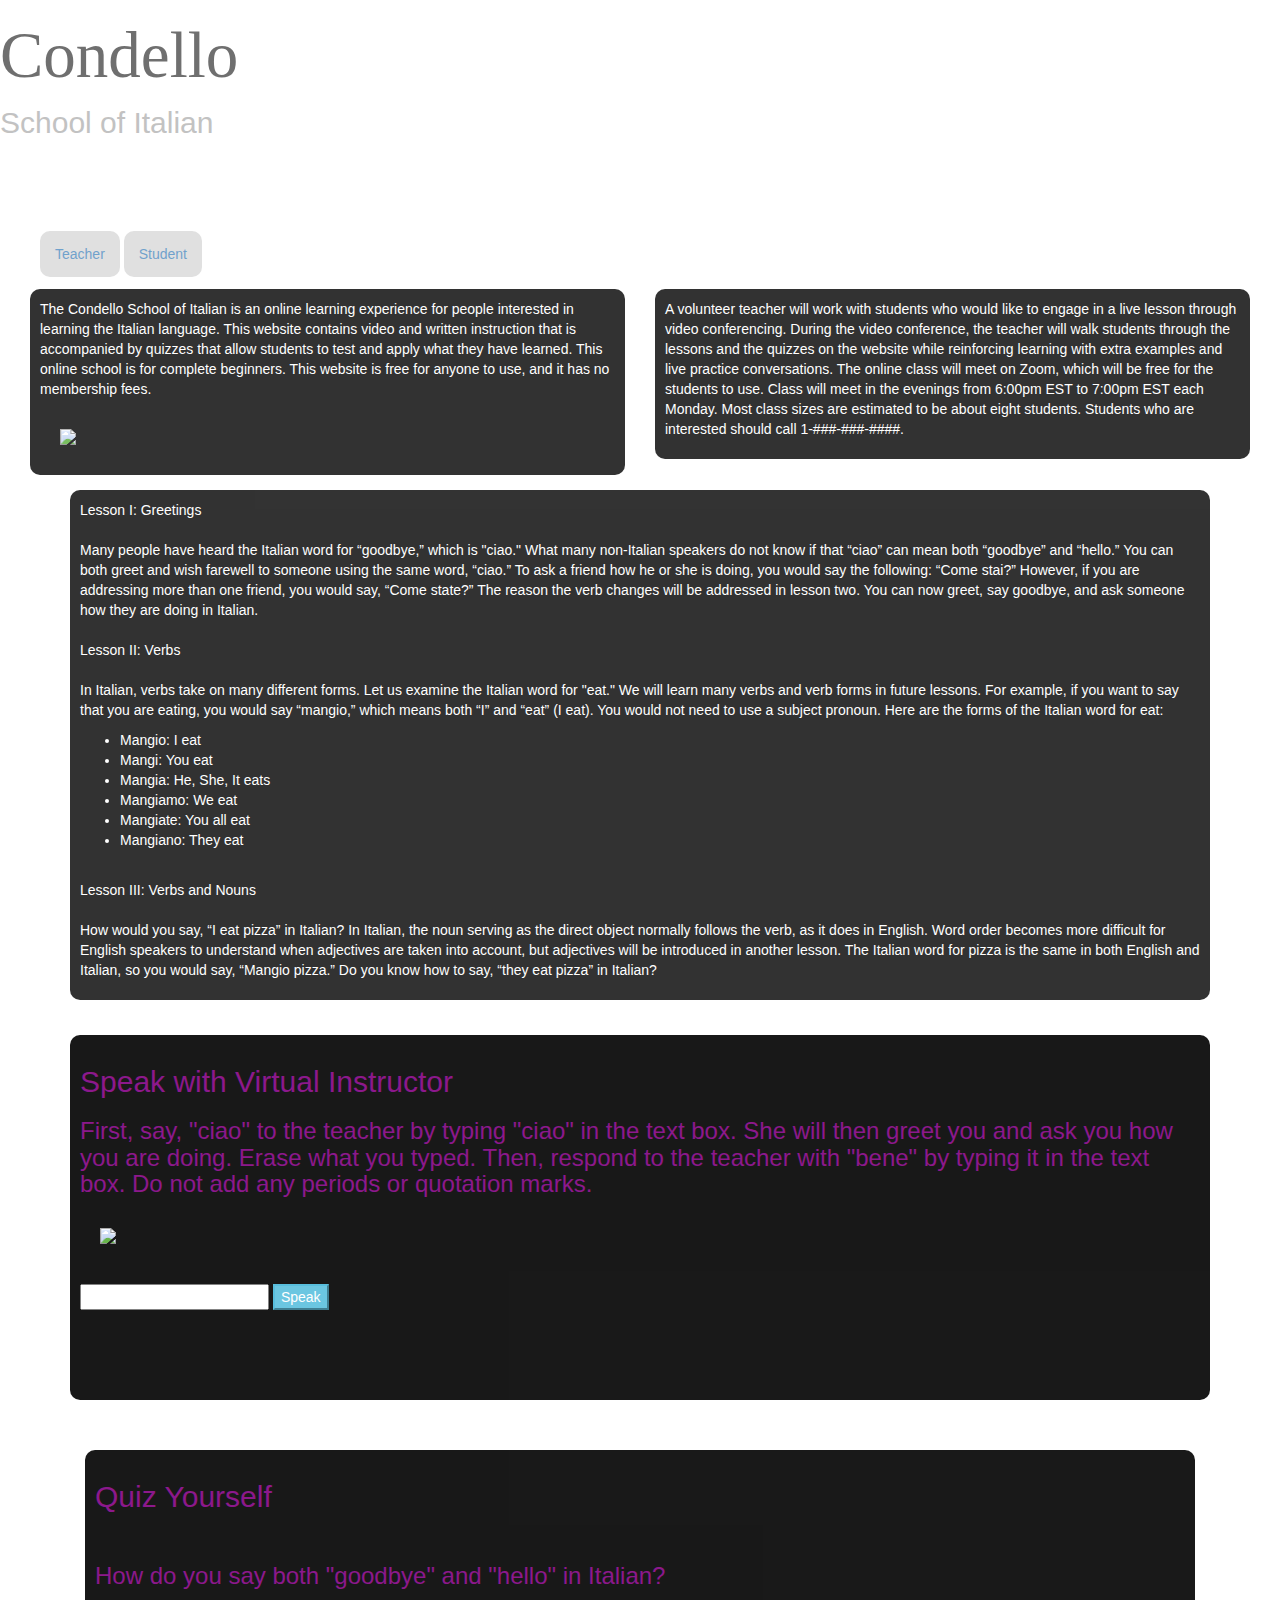
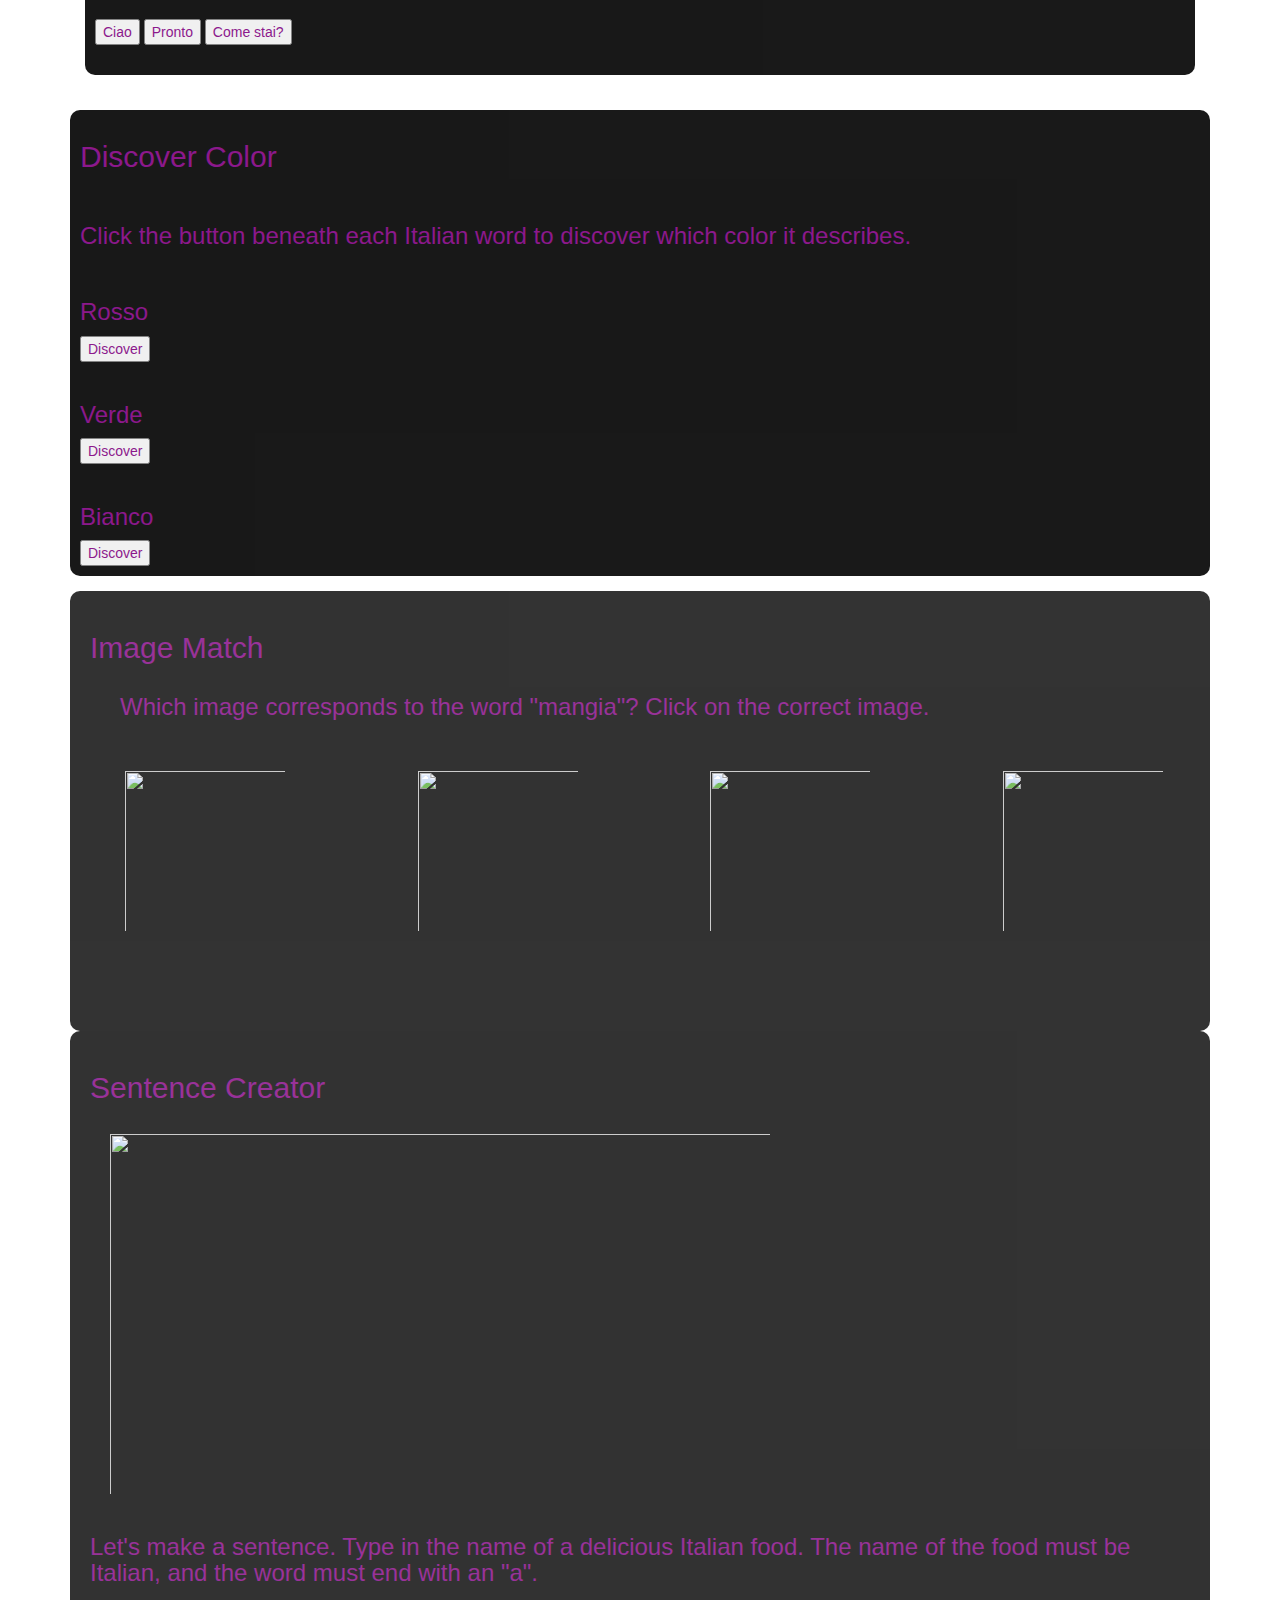
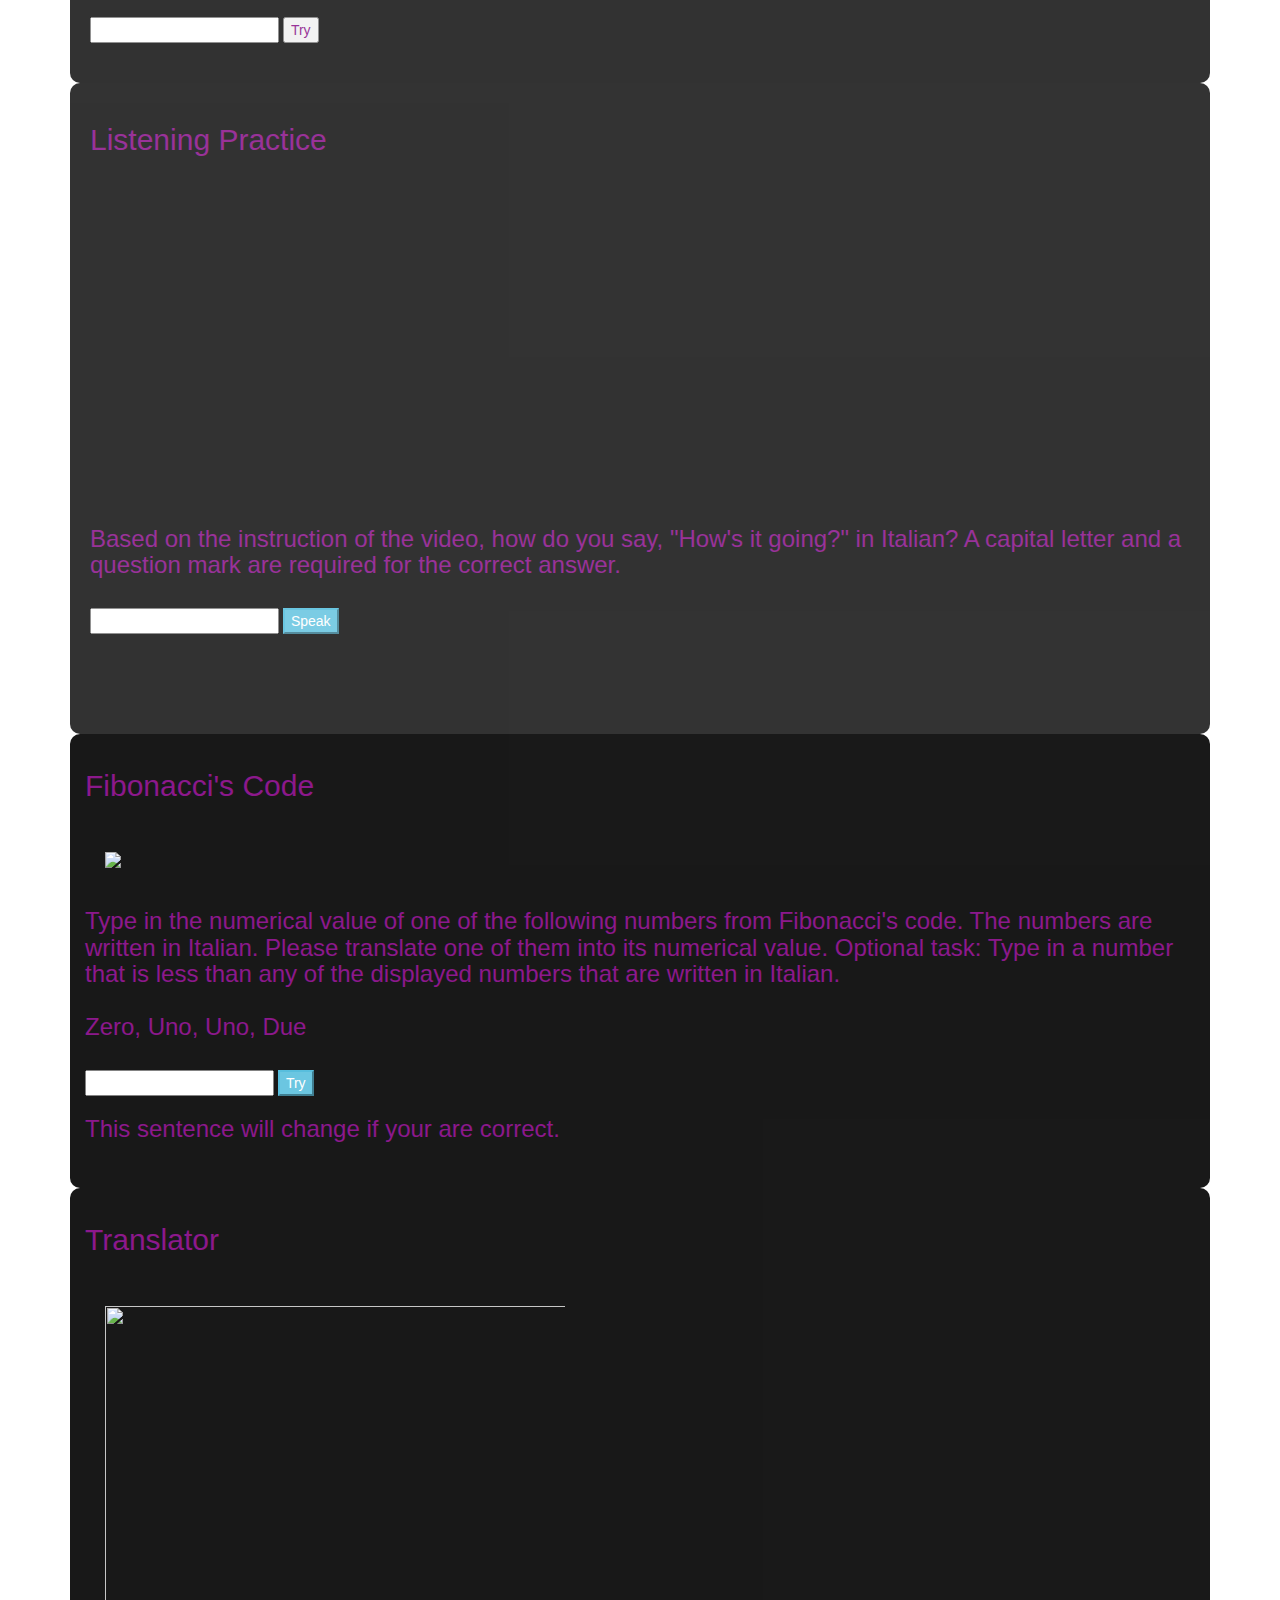
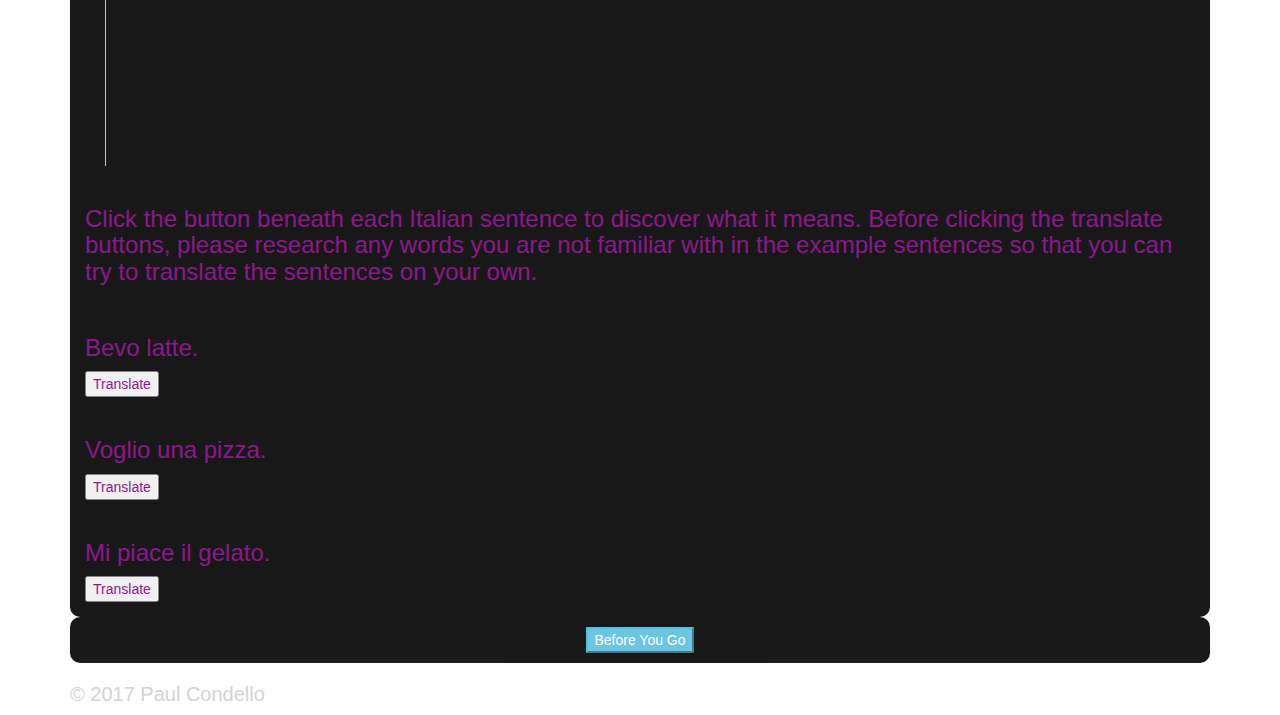
==== commit ad9ea6d6: "Update studentpage.html" ====
--- a/studentpage.html
+++ b/studentpage.html
@@ -146,7 +146,7 @@
 
             <!--Implement Bootstrap-->
             <h2 class="matchAppHead">  Image Match  </h2>
-            <h3 class="matchApp"> Which image corresponds to the word "Mangia"?  </h3>
+            <h3 class="matchApp"> Which image corresponds to the word "mangia"? Click on the correct image.  </h3>
 
             <div class="container">
               <div class="row">
